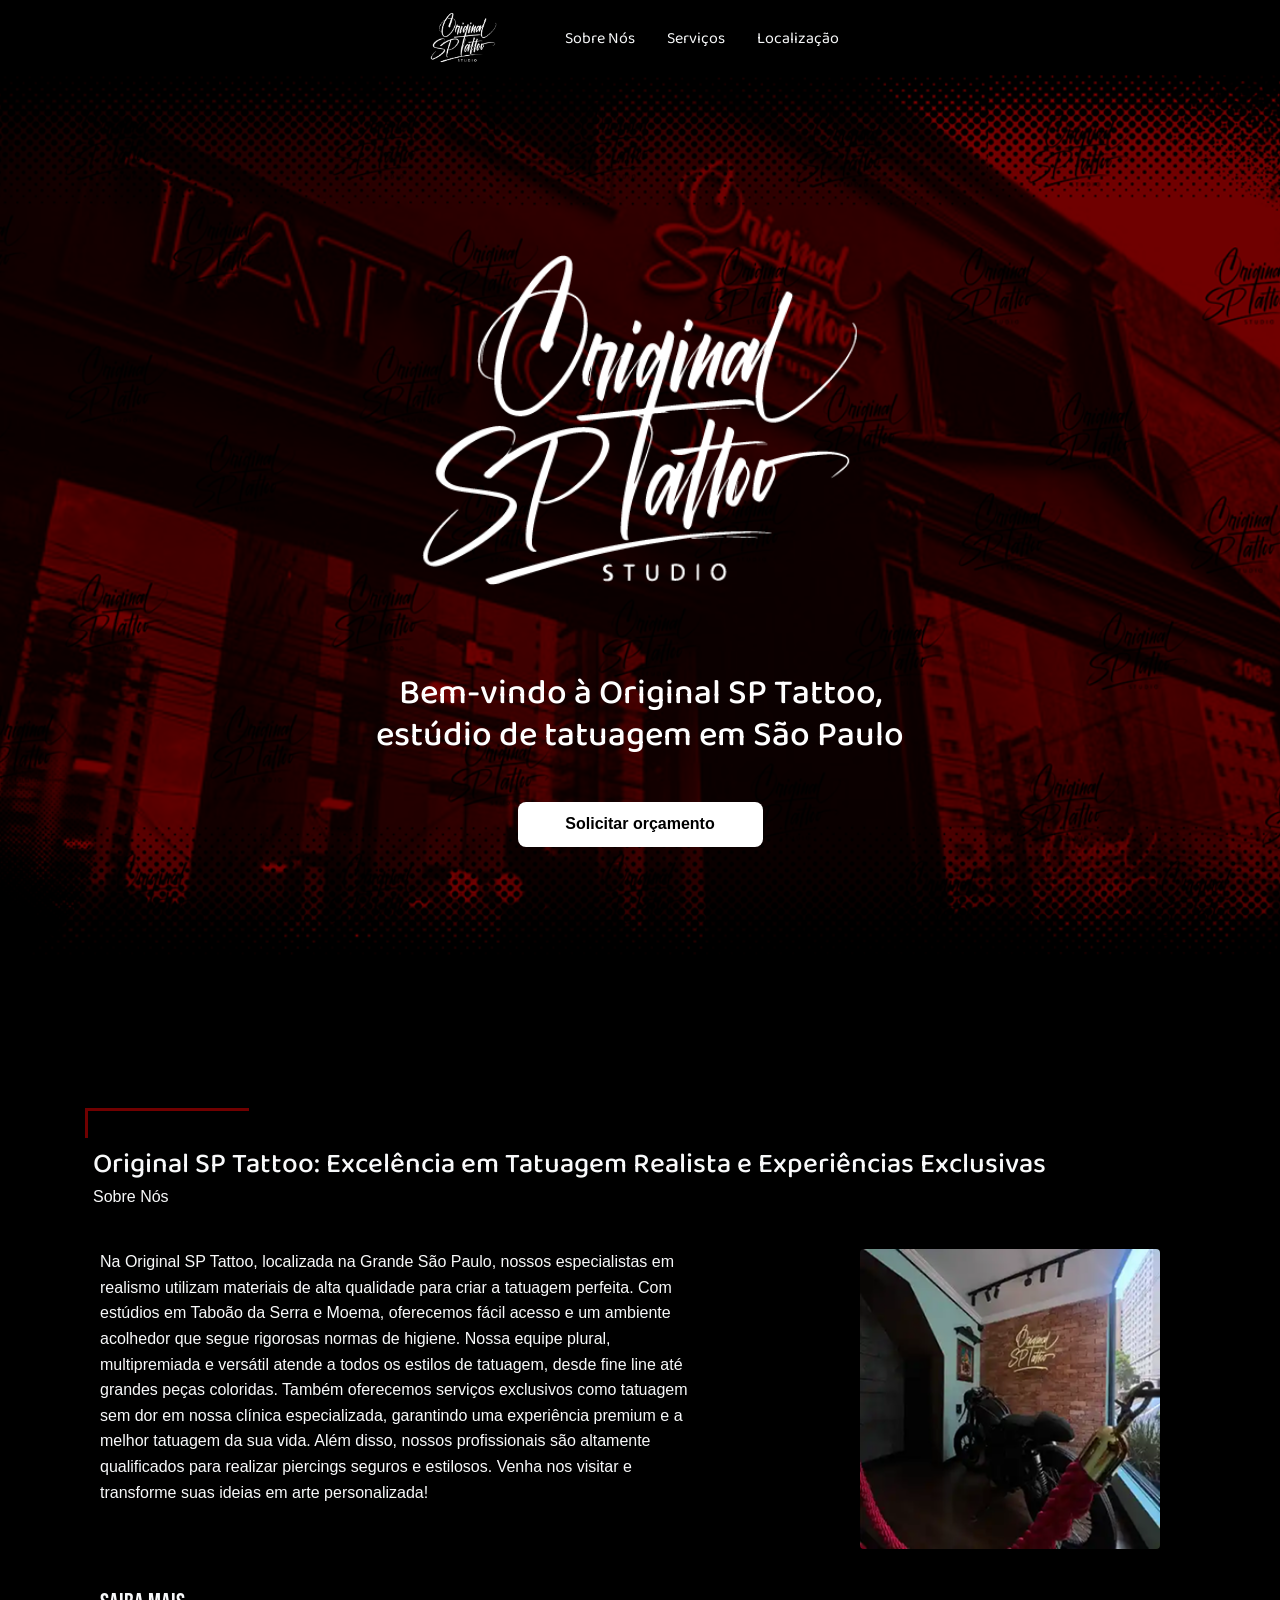
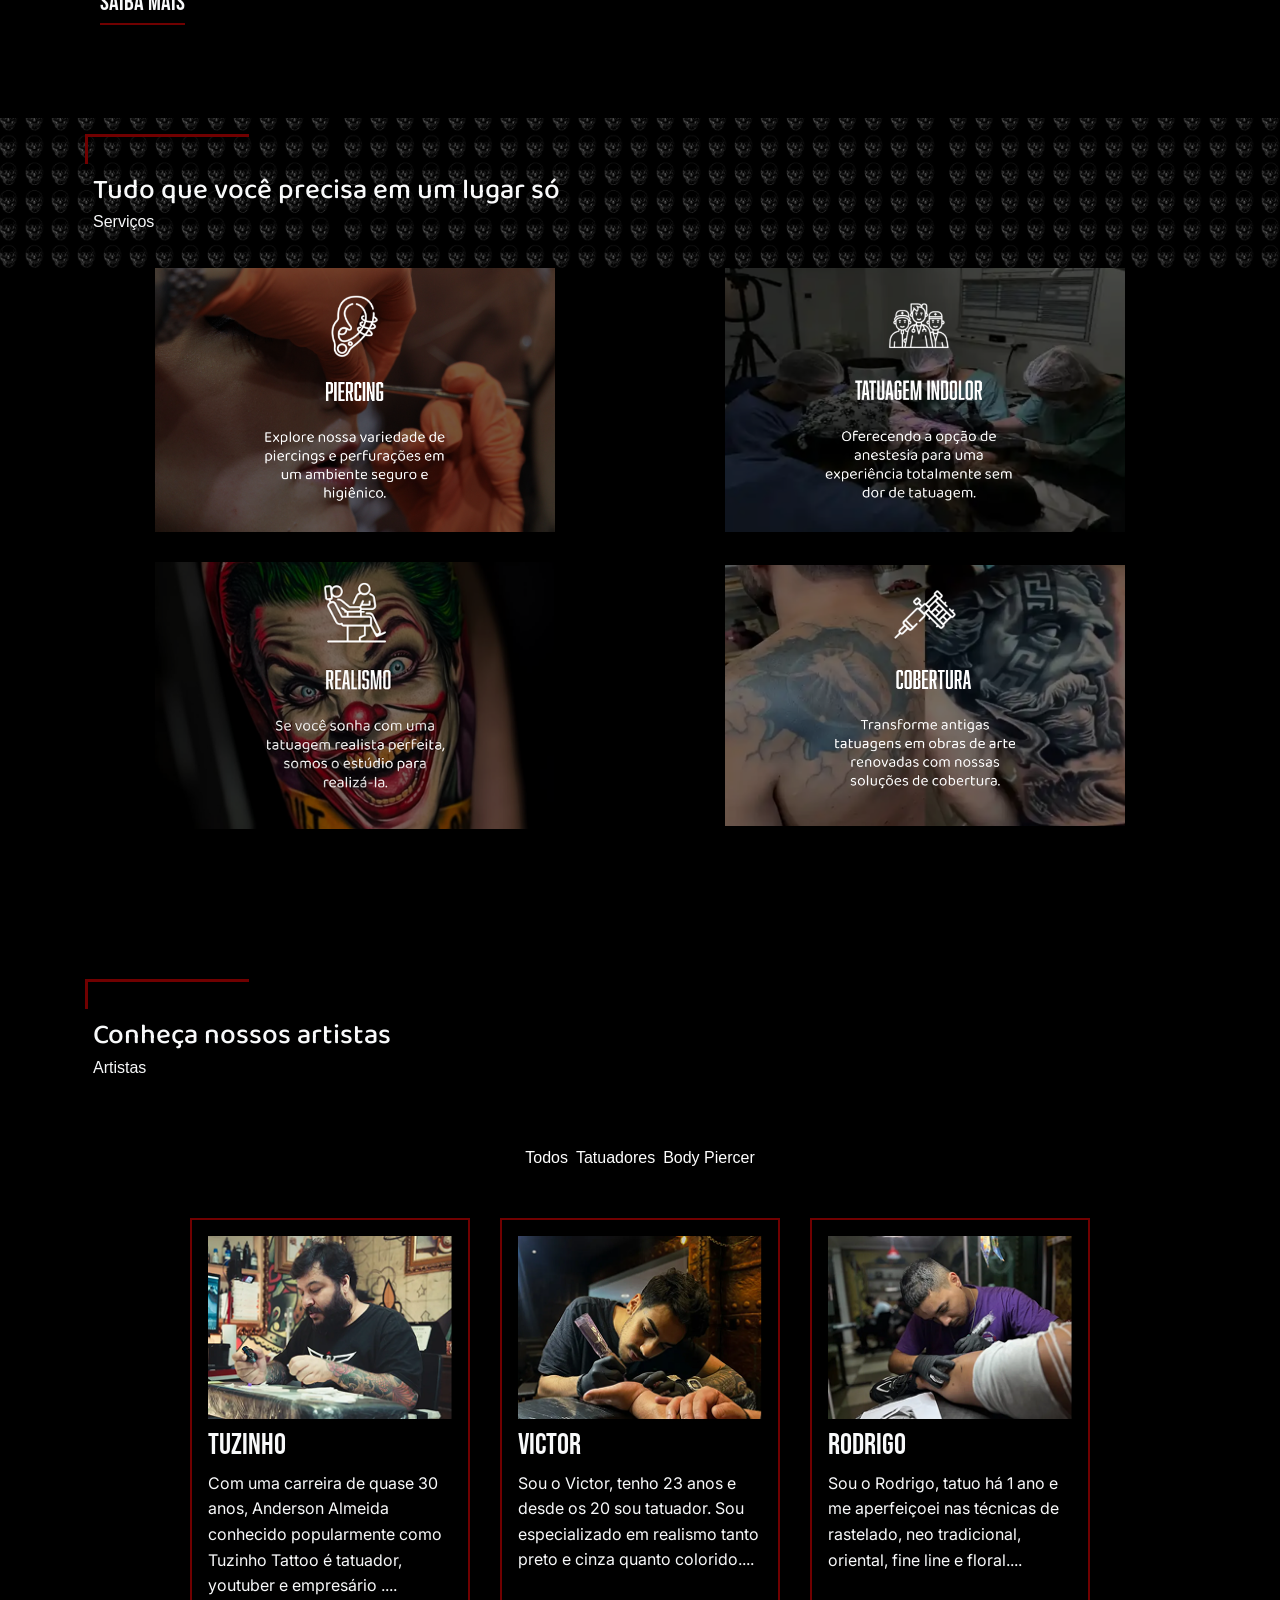
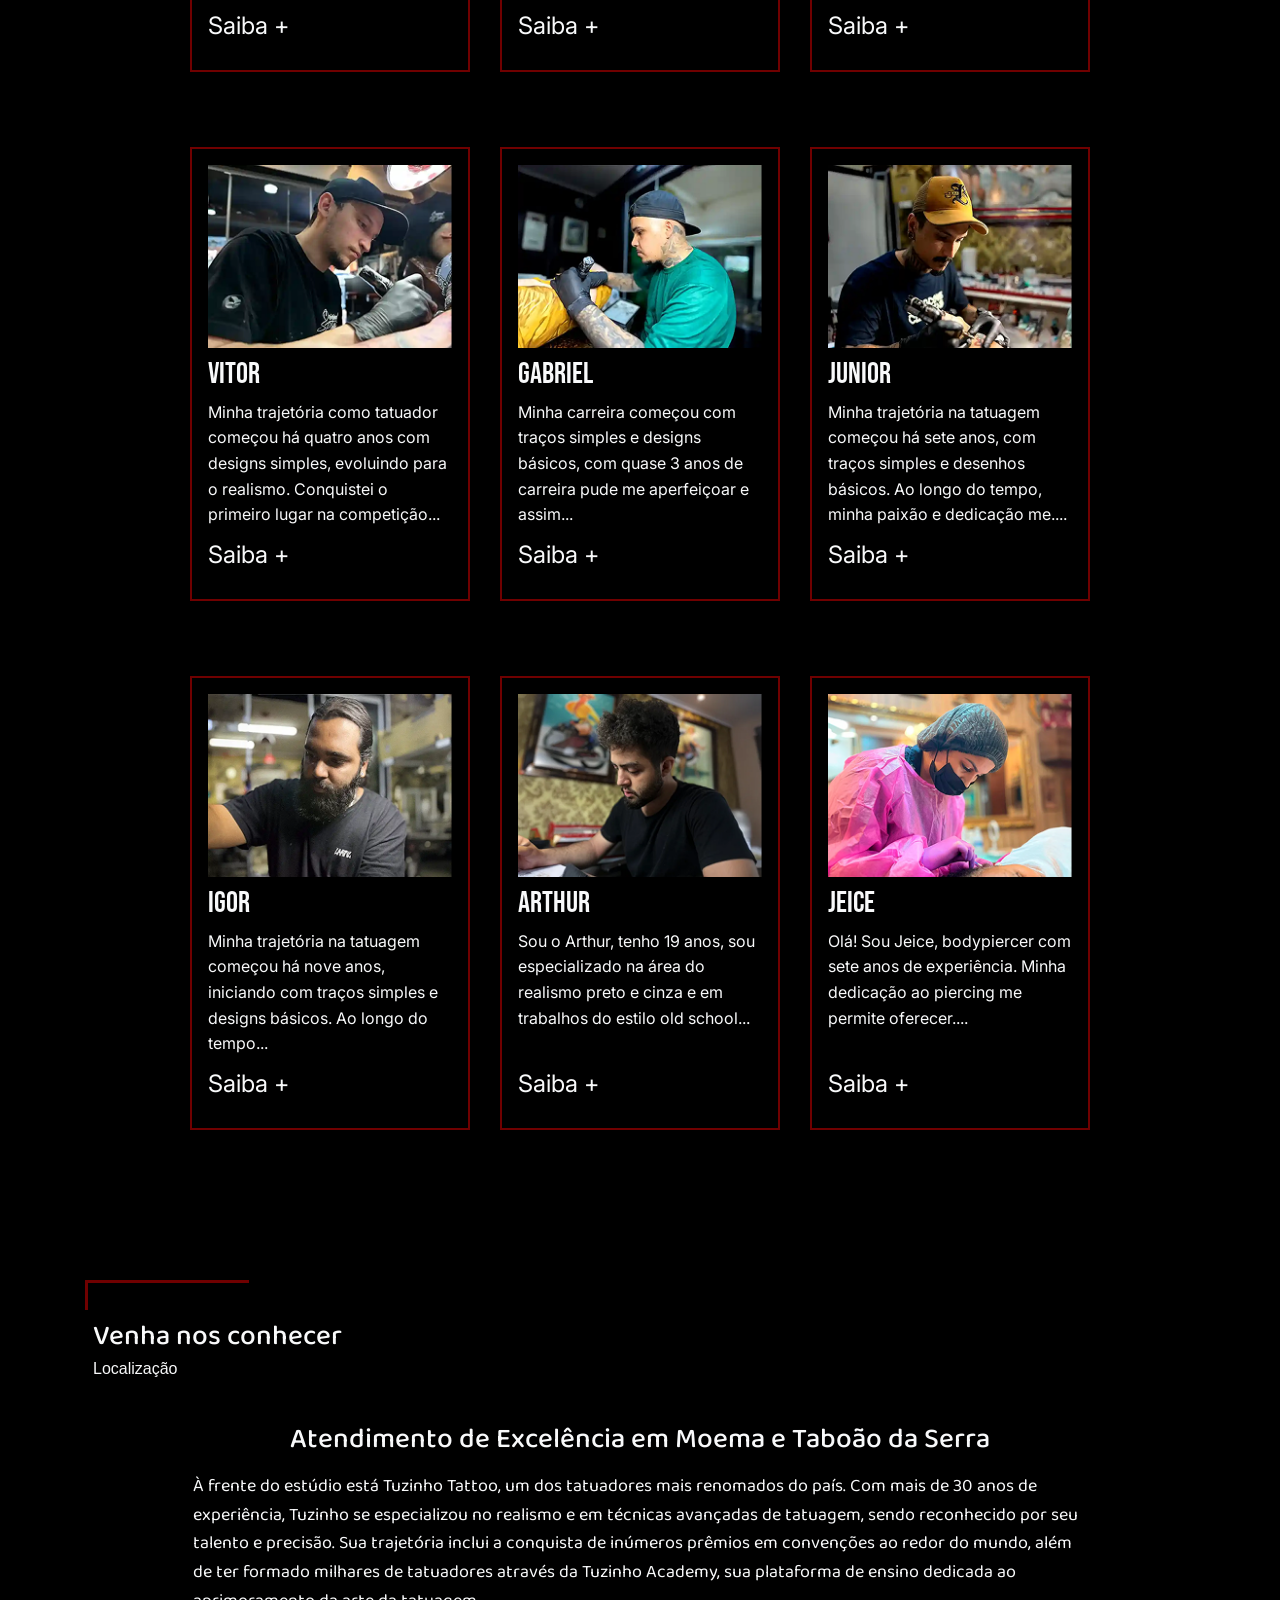
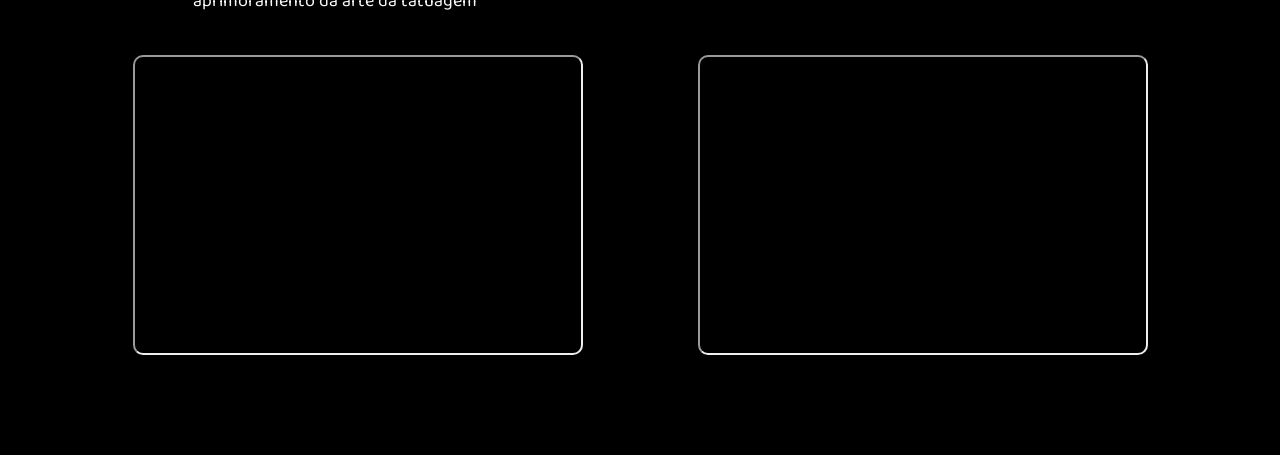
==== index.html @ d21a5c59 "Estrutura de pastas e desenvolvimento até a sessao de localização da pagina index" ====
<!doctype html>
<html lang="pt-br">

<head>
    <meta charset="utf-8">
    <meta name="viewport" content="width=device-width, initial-scale=1">
    <title>Bem Vindo - Original SP Tattoo</title>
    <link rel="stylesheet" href="https://stackpath.bootstrapcdn.com/bootstrap/4.1.3/css/bootstrap.min.css"
        integrity="sha384-MCw98/SFnGE8fJT3GXwEOngsV7Zt27NXFoaoApmYm81iuXoPkFOJwJ8ERdknLPMO" crossorigin="anonymous">
    <link rel="stylesheet" href="src/arq/css/basico/reset.css">
    <link rel="stylesheet" href="src/arq/css/basico/global.css">
    <link rel="stylesheet" href="src/arq/css/basico/buid.css">
    <link rel="stylesheet" href="src/arq/css/index.css">
    <style>
        .principal {
            background-image: url(src/img/backgrounds/fundo-principal.png);
            background-position: center;
            background-size: cover;
            background-repeat: no-repeat;
            object-fit: cover;
            height: 100vh;
            min-height: 100%;
            margin-top: 50px;
        }

        .principal h1 {
            font-size: 35px;
        }

        .menu-desk {
            position: fixed;
            top: 0;
            z-index: 99999;
        }

        @media (max-width:770px) {

            .principal {
                height: 50vh;
            }

            .principal h1 {
                font-size: 18px;
                margin-bottom: 20px !important;
            }

            .principal img {
                max-width: 400px;
                width: 280px;
            }
        }

        @media (max-width:600px) {
            main {
                margin-bottom: 150px;
            }

            .principal {
                height: 100vh;
                padding-bottom: 100px;
                margin-top: 0px;
            }

            .principal img {
                width: 350px;
                margin-bottom: 20px;
            }

            .principal h1 {
                font-size: 25px;
                margin-bottom: 30px !important;
            }

        }

        @media (max-width:400px) {
            .principal img {
                margin-bottom: 20px;
            }

            .principal h1 {
                font-size: 22px;
                margin-bottom: 30px !important;
            }

        }
    </style>
</head>

<body class="cor-de-fundo text-light">
    <header class="d-flex flex-column justify-content-center align-items-center p-1">
        <nav class="menu-desk cor-de-fundo d-flex w-100">
            <ul class="nav d-flex justify-content-center w-100 align-items-center">
                <li class="nav-item mr-4"><img src="src/img/icones/logo-original/Logo_Branco-mob.webp" width="75"
                        height="75" alt="Logo da Original SP Tattoo"></li>
                <li class="nav-item "><a class="nav-link fonte-principal ml-4" href="#">Sobre Nós</a></li>
                <li class="nav-item"><a class="nav-link fonte-principal" href="#">Serviços</a></li>
                <li class="nav-item"><a class="nav-link fonte-principal" href="#">Localização</a></li>
            </ul>
        </nav>

        <div class="menu-mobile d-flex w-100 cor-de-fundo">
            <ul class="nav position-relative d-flex w-100 align-items-center justify-content-around py-2 ">
                <li class="nav-item d-flex flex-column justify-content-center aling-items-center">
                    <a href="sobre-nos.html">
                        <img src="src/img/icones/menu-mobile/estudio-de-tatuagem.png" width="30" height="30"
                            alt="icone de um estúdio de tatuagem" class="m-auto">
                        <span class="fs-10 fonte-principal">Sobre Nós</span>
                    </a>
                </li>
                <li class="nav-item d-flex flex-column justify-content-center aling-items-center">
                    <a href="servicos.html">
                        <img src="src/img/icones/menu-mobile/tatuagem.png" width="30" height="30"
                            alt="icone de uma maquina de fazer tatuagem" class="m-auto">
                        <span class="fs-10 fonte-principal">Serviços</span>
                    </a>

                </li>
                <li
                    class="nav-item nav-item-centro cor-de-fundo p-1 d-flex flex-column justify-content-center aling-items-center">
                    <a href="#home">
                        <img src="src/img/icones/logo-original/Logo-branco.webp" width="50" height="50"
                            alt="icone de um estúdio de tatuagem" class="m-auto">
                    </a>

                </li>
                <li class="nav-item d-flex flex-column justify-content-center aling-items-center">
                    <a href="localizacao.html">
                        <img src="src/img/icones/menu-mobile/mapa.png" width="30" height="30"
                            alt="icone de um estúdio de tatuagem" class="m-auto">
                        <span class="fs-10 fonte-principal">Localização</span>
                    </a>
                </li>
                <li class="nav-item d-flex flex-column justify-content-center aling-items-center">
                    <a href=""></a>
                    <img src="src/img/icones/menu-mobile/orcamentacao.png" width="30" height="30"
                        alt="icone de um estúdio de tatuagem" class="m-auto">
                    <span class="fs-10 fonte-principal">Orçamento</span>
                </li>
            </ul>

        </div>
    </header>

    <main class="">
        <section class="principal d-flex flex-column justify-content-center align-items-center">
            <div class="d-flex flex-column justify-content-center align-items-center">
                <img src="src/img/icones/logo-original/Logo-branco.webp" alt="Logo da Original SP Tattoo" width="500"
                    height="500" class="img-fluid">
                <h1 class="fonte-principal text-white text-center mb-5">Bem-vindo à Original SP Tattoo,<br> estúdio de
                    tatuagem em São Paulo</h1>
                <button class="btn-principal ">Solicitar orçamento</button>
            </div>
        </section>
        <section class="sobre-nos container d-flex flex-column mt-sessao mb-sessao">
            <span class="marcacao mb-2">.</span>
            <h2 class="ml-2 titulo-de-sessao fonte-principal mb-1">Original SP Tattoo: Excelência em Tatuagem
                Realista e Experiências Exclusivas</h2>
            <p class="subtitulo-de-sessao ml-2">Sobre Nós</p>
            <div class="conteudo-sobre-nos w-100 d-flex my-4">
                <div class="d-flex flex-column col-8">
                    <p class="col-lg-10 px-0 mb-5 me-3">
                        Na Original SP Tattoo, localizada na Grande São Paulo, nossos especialistas em realismo
                        utilizam materiais de alta qualidade para criar a tatuagem perfeita. Com estúdios em Taboão
                        da Serra e Moema, oferecemos fácil acesso e um ambiente acolhedor que segue rigorosas normas
                        de higiene. Nossa equipe plural, multipremiada e versátil atende a todos os estilos de
                        tatuagem, desde fine line até grandes peças coloridas. Também oferecemos serviços exclusivos
                        como tatuagem sem dor em nossa clínica especializada, garantindo uma experiência premium e a
                        melhor tatuagem da sua vida. Além disso, nossos profissionais são altamente qualificados
                        para realizar piercings seguros e estilosos. Venha nos visitar e transforme suas ideias em
                        arte personalizada!
                    </p>
                    <a href="sobre-nos.html" class="saiba-mais-btn">
                        <p class="fonte-titulo fs-24 mb-0">Saiba mais</p>
                    </a>
                </div>
                <div class="col-4">
                    <img src="src/img/estudio/estudio-1.png" width="300" height="300"
                        alt="Imagem de uma parte do estúdio da Original Sp Tattoo Moema"
                        class="rounded img-fluid m-auto mb-3">
                </div>
            </div>

        </section>
        <section class="servicos mb-sessao">
            <div class="position-relative">
                <div class="servicos-conteudo py-3">
                    <div class=" container d-flex flex-column">
                        <span class="marcacao mb-2 bg-transparent">.</span>
                        <h2 class="ml-2 titulo-de-sessao fonte-principal mb-1">Tudo que você precisa em um lugar só</h2>
                        <p class="subtitulo-de-sessao ml-2">Serviços</p>
                    </div>
                </div>
                <div class="img-servicos container justify-content-center align-items-center w-100">
                    <div class="servico-item m-auto">
                        <a href="piercing.html">
                            <img src="src/img/servicos/piercing.png" width="400" height="334"
                            alt="">
                        </a>
                    </div>
                    <div class="servico-item m-auto">
                        <a href="tatuagem-indolor.html">
                            <img src="src/img/servicos/clinica.png" width="400" height="334"
                            alt="">
                        </a></div>
                    <div class="servico-item m-auto">
                        <a href="realismo.html">
                            <img src="src/img/servicos/realismo.png" width="400" height="334"
                            alt="">
                        </a></div>
                    <div class="servico-item m-auto">
                        <a href="cobertura.html">
                            <img src="src/img/servicos/cobertura.png" width="400" height="334"
                            alt="">
                        </a></div>
                </div>
            </div>
        </section>
        <section class="artistas container d-flex flex-column mt-sessao mb-sessao">
            <span class="marcacao mb-2">.</span>
            <h2 class="ml-2 titulo-de-sessao fonte-principal mb-1">Conheça nossos artistas</h2>
            <p class="subtitulo-de-sessao ml-2">Artistas</p>
            <div class="conteudo-artistas-desk">
                <div class="menu-artistas d-flex justify-content-center my-5">
                    <div class="d-flex justify-content-center align-items-center">
                        <button class="list-inline-item text-white filtro-btn" data-category="all">Todos</button>
                        <button class="list-inline-item text-white filtro-btn"
                            data-category="tatuador">Tatuadores</button>
                        <button class="list-inline-item text-white filtro-btn" data-category="body-piercer">Body
                            Piercer</button>
                    </div>
                </div>
                <div id="funcionarios" class="funcionarios justify-content-center align-items-center m-auto">
                    <a href="tuzinho.html" class="d-flex justify-content-center align-items-center">
                        <div class="card-artista p-3 artista tatuador flex-column">
                            <img src="src/img/artistas/tuzinho.png" class="mb-2" width="250" height="188" alt="">
                            <h3 class="titulo-card">Tuzinho</h3>
                            <p class="fonte-card fs-16">Com uma carreira de quase 30 anos, Anderson Almeida conhecido
                                popularmente como Tuzinho Tattoo é tatuador, youtuber e empresário ....</p>
                            <span class="fonte-card fs-24 text-decoration-underline">Saiba +</span>
                        </div>
                    </a>
                    <a href="victor.html" class="d-flex justify-content-center align-items-center">
                        <div class="card-artista p-3 artista tatuador flex-column">
                            <img src="src/img/artistas/victor.png" class="mb-2" width="250" height="188" alt="">
                            <h3 class="titulo-card">Victor</h3>
                            <p class="fonte-card fs-16">Sou o Victor, tenho 23 anos e desde os 20 sou tatuador. Sou
                                especializado em realismo tanto preto e cinza quanto colorido....</p>
                            <span class="fonte-card fs-24 text-decoration-underline">Saiba +</span>
                        </div>
                    </a>
                    <a href="rodrigo.html" class="d-flex justify-content-center align-items-center ">
                        <div class="card-artista p-3 artista tatuador flex-column">
                            <img src="src/img/artistas/rodrigo.png" class="mb-2" width="250" height="188" alt="">
                            <h3 class="titulo-card">Rodrigo</h3>
                            <p class="fonte-card fs-16">Sou o Rodrigo, tatuo há 1 ano e me aperfeiçoei nas técnicas de
                                rastelado, neo tradicional, oriental, fine line e floral....</p>
                            <span class="fonte-card fs-24 text-decoration-underline">Saiba +</span>
                        </div>
                    </a>
                    <a href="vitor.html" class="d-flex justify-content-center align-items-center ">
                        <div class="card-artista p-3 artista tatuador flex-column">
                            <img src="src/img/artistas/vitor.png" class="mb-2" width="250" height="188" alt="">
                            <h3 class="titulo-card">Vitor</h3>
                            <p class="fonte-card fs-16">Minha trajetória como tatuador começou há quatro anos com
                                designs simples, evoluindo para o realismo. Conquistei o primeiro lugar na competição...
                            </p>
                            <span class="fonte-card fs-24 text-decoration-underline">Saiba +</span>
                        </div>
                    </a>
                    <a href="gabriel.html" class="d-flex justify-content-center align-items-center ">
                        <div class="card-artista p-3 artista tatuador flex-column">
                            <img src="src/img/artistas/Gabriel.png" class="mb-2" width="250" height="188" alt="">
                            <h3 class="titulo-card">Gabriel</h3>
                            <p class="fonte-card fs-16">Minha carreira começou com traços simples e designs básicos, com
                                quase 3 anos de carreira pude me aperfeiçoar e assim...</p>
                            <span class="fonte-card fs-24 text-decoration-underline">Saiba +</span>
                        </div>
                    </a>
                    <a href="junior.html" class="d-flex justify-content-center align-items-center ">
                        <div class="card-artista p-3 artista tatuador flex-column">
                            <img src="src/img/artistas/junior.png" class="mb-2" width="250" height="188" alt="">
                            <h3 class="titulo-card">Junior</h3>
                            <p class="fonte-card fs-16">Minha trajetória na tatuagem começou há sete anos, com traços
                                simples e desenhos básicos. Ao longo do tempo, minha paixão e dedicação me....</p>
                            <span class="fonte-card fs-24 text-decoration-underline">Saiba +</span>
                        </div>
                    </a>
                    <a href="igor.html" class="d-flex justify-content-center align-items-center ">
                        <div class="card-artista p-3 artista tatuador flex-column">
                            <img src="src/img/artistas/igor.png" class="mb-2" width="250" height="188" alt="">
                            <h3 class="titulo-card">Igor</h3>
                            <p class="fonte-card fs-16">Minha trajetória na tatuagem começou há nove anos, iniciando com
                                traços simples e designs básicos. Ao longo do tempo...</p>
                            <span class="fonte-card fs-24 text-decoration-underline">Saiba +</span>
                        </div>
                    </a>
                    <a href="arthur.html" class="d-flex justify-content-center align-items-center ">
                        <div class="card-artista p-3 artista tatuador flex-column">
                            <img src="src/img/artistas/arthur.png" class="mb-2" width="250" height="188" alt="">
                            <h3 class="titulo-card">Arthur</h3>
                            <p class="fonte-card fs-16">Sou o Arthur, tenho 19 anos, sou especializado na área do
                                realismo preto e cinza e em trabalhos do estilo old school...</p>
                            <span class="fonte-card fs-24 text-decoration-underline">Saiba +</span>
                        </div>
                    </a>
                    <a href="jeice.html" class="d-flex justify-content-center align-items-center ">
                        <div class="card-artista p-3 artista body-piercer flex-column">
                            <img src="src/img/artistas/jeice.png" class="mb-2" width="250" height="188" alt="">
                            <h3 class="titulo-card">Jeice</h3>
                            <p class="fonte-card fs-16">Olá! Sou Jeice, bodypiercer com sete anos de experiência. Minha
                                dedicação ao piercing me permite oferecer....</p>
                            <span class="fonte-card fs-24 text-decoration-underline">Saiba +</span>
                        </div>
                    </a>
                </div>
            </div>

            <div class="conteudo-artistas-mobile d-flex justify-content-center align-items-center mt-5">
                <div id="carouselExampleControls" class="carousel slide w-100 mb-5" data-ride="carousel">
                    <div class="carousel-inner">
                        <div class="carousel-item active">
                            <a href="tuzinho.html" class="d-flex justify-content-center align-items-center">
                                <div class="card-artista p-3 artista tatuador flex-column">
                                    <img src="src/img/artistas/tuzinho.png" class="mb-2" width="250" height="188"
                                        alt="">
                                    <h3 class="titulo-card">Tuzinho</h3>
                                    <p class="fonte-card fs-16">Com uma carreira de quase 30 anos, Anderson Almeida
                                        conhecido popularmente como Tuzinho Tattoo é tatuador, youtuber e empresário
                                        ....</p>
                                    <span class="fonte-card fs-24 text-decoration-underline">Saiba +</span>
                                </div>
                            </a>
                        </div>
                        <div class="carousel-item">
                            <a href="victor.html" class="d-flex justify-content-center align-items-center">
                                <div class="card-artista p-3 artista tatuador flex-column">
                                    <img src="src/img/artistas/victor.png" class="mb-2" width="250" height="188" alt="">
                                    <h3 class="titulo-card">Victor</h3>
                                    <p class="fonte-card fs-16">Sou o Victor, tenho 23 anos e desde os 20 sou tatuador.
                                        Sou especializado em realismo tanto preto e cinza quanto colorido....</p>
                                    <span class="fonte-card fs-24 text-decoration-underline">Saiba +</span>
                                </div>
                            </a>
                        </div>
                        <div class="carousel-item">
                            <a href="rodrigo.html" class="d-flex justify-content-center align-items-center ">
                                <div class="card-artista p-3 artista tatuador flex-column">
                                    <img src="src/img/artistas/rodrigo.png" class="mb-2" width="250" height="188"
                                        alt="">
                                    <h3 class="titulo-card">Rodrigo</h3>
                                    <p class="fonte-card fs-16">Sou o Rodrigo, tatuo há 1 ano e me aperfeiçoei nas
                                        técnicas de rastelado, neo tradicional, oriental, fine line e floral....</p>
                                    <span class="fonte-card fs-24 text-decoration-underline">Saiba +</span>
                                </div>
                            </a>
                        </div>
                        <div class="carousel-item">
                            <a href="vitor.html" class="d-flex justify-content-center align-items-center ">
                                <div class="card-artista p-3 artista tatuador flex-column">
                                    <img src="src/img/artistas/vitor.png" class="mb-2" width="250" height="188" alt="">
                                    <h3 class="titulo-card">Vitor</h3>
                                    <p class="fonte-card fs-16">Minha trajetória como tatuador começou há quatro anos
                                        com designs simples, evoluindo para o realismo. Conquistei o primeiro lugar na
                                        competição...</p>
                                    <span class="fonte-card fs-24 text-decoration-underline">Saiba +</span>
                                </div>
                            </a>
                        </div>
                        <div class="carousel-item">
                            <a href="gabriel.html" class="d-flex justify-content-center align-items-center ">
                                <div class="card-artista p-3 artista tatuador flex-column">
                                    <img src="src/img/artistas/Gabriel.png" class="mb-2" width="250" height="188"
                                        alt="">
                                    <h3 class="titulo-card">Gabriel</h3>
                                    <p class="fonte-card fs-16">Minha carreira começou com traços simples e designs
                                        básicos, com quase 3 anos de carreira pude me aperfeiçoar e assim...</p>
                                    <span class="fonte-card fs-24 text-decoration-underline">Saiba +</span>
                                </div>
                            </a>
                        </div>
                        <div class="carousel-item">
                            <a href="junior.html" class="d-flex justify-content-center align-items-center ">
                                <div class="card-artista p-3 artista tatuador flex-column">
                                    <img src="src/img/artistas/junior.png" class="mb-2" width="250" height="188" alt="">
                                    <h3 class="titulo-card">Junior</h3>
                                    <p class="fonte-card fs-16">Minha trajetória na tatuagem começou há sete anos, com
                                        traços simples e desenhos básicos. Ao longo do tempo, minha paixão e dedicação
                                        me....</p>
                                    <span class="fonte-card fs-24 text-decoration-underline">Saiba +</span>
                                </div>
                            </a>
                        </div>
                        <div class="carousel-item">
                            <a href="igor.html" class="d-flex justify-content-center align-items-center ">
                                <div class="card-artista p-3 artista tatuador flex-column">
                                    <img src="src/img/artistas/igor.png" class="mb-2" width="250" height="188" alt="">
                                    <h3 class="titulo-card">Igor</h3>
                                    <p class="fonte-card fs-16">Minha trajetória na tatuagem começou há nove anos,
                                        iniciando com traços simples e designs básicos. Ao longo do tempo...</p>
                                    <span class="fonte-card fs-24 text-decoration-underline">Saiba +</span>
                                </div>
                            </a>
                        </div>
                        <div class="carousel-item">
                            <a href="arthur.html" class="d-flex justify-content-center align-items-center ">
                                <div class="card-artista p-3 artista tatuador flex-column">
                                    <img src="src/img/artistas/arthur.png" class="mb-2" width="250" height="188" alt="">
                                    <h3 class="titulo-card">Arthur</h3>
                                    <p class="fonte-card fs-16">Sou o Arthur, tenho 19 anos, sou especializado na área
                                        do realismo preto e cinza e em trabalhos do estilo old school...</p>
                                    <span class="fonte-card fs-24 text-decoration-underline">Saiba +</span>
                                </div>
                            </a>
                        </div>
                        <div class="carousel-item">
                            <a href="jeice.html" class="d-flex justify-content-center align-items-center ">
                                <div class="card-artista p-3 artista body-piercer flex-column">
                                    <img src="src/img/artistas/jeice.png" class="mb-2" width="250" height="188" alt="">
                                    <h3 class="titulo-card">Jeice</h3>
                                    <p class="fonte-card fs-16">Olá! Sou Jeice, bodypiercer com sete anos de
                                        experiência. Minha dedicação ao piercing me permite oferecer....</p>
                                    <span class="fonte-card fs-24 text-decoration-underline">Saiba +</span>
                                </div>
                            </a>
                        </div>
                    </div>
                    <div>
                        <a class="carousel-control-prev" href="#carouselExampleControls" role="button"
                            data-slide="prev">
                            <span class="carousel-control-prev-icon" aria-hidden="true"></span>

                        </a>
                        <a class="carousel-control-next" href="#carouselExampleControls" role="button"
                            data-slide="next">
                            <span class="carousel-control-next-icon" aria-hidden="true"></span>

                        </a>
                    </div>
                </div>
            </div>
        </section>
        <section class="localizacao container d-flex flex-column mt-sessao mb-sessao">
            <span class="marcacao mb-2">.</span>
            <h2 class="ml-2 titulo-de-sessao fonte-principal mb-1">Venha nos conhecer</h2>
            <p class="subtitulo-de-sessao ml-2">Localização</p>
            <div class="conteudo-localização d-flex flex-column align-items-center my-4 fonte-principal">
                <h2 class="titulo-de-sessao fonte-principal mb-3">Atendimento de Excelência em Moema e Taboão da Serra
                </h2>
                <p class="col-10 fs-18">
                    À frente do estúdio está Tuzinho Tattoo, um dos tatuadores mais renomados do país. Com mais de 30
                    anos de experiência, Tuzinho se especializou no realismo e em técnicas avançadas de tatuagem, sendo
                    reconhecido por seu talento e precisão. Sua trajetória inclui a conquista de inúmeros prêmios em
                    convenções ao redor do mundo, além de ter formado milhares de tatuadores através da Tuzinho Academy,
                    sua plataforma de ensino dedicada ao aprimoramento da arte da tatuagem
                </p>
            </div>
            <div class="mapas w-100">
                <div class="d-flex justify-content-center align-items-center">
                    <iframe
                        src="https://www.google.com/maps/embed?pb=!1m18!1m12!1m3!1d3655.9168604920997!2d-46.757546323624325!3d-23.60731446328406!2m3!1f0!2f0!3f0!3m2!1i1024!2i768!4f13.1!3m3!1m2!1s0x94ce5422594915c7%3A0x7cee5b68e4ffdc5c!2sOriginal%20SP%20Tattoo%20Tabo%C3%A3o!5e0!3m2!1spt-BR!2sbr!4v1718119657566!5m2!1spt-BR!2sbr"
                        width="590" height="350" allowfullscreen="" loading="lazy"
                        referrerpolicy="no-referrer-when-downgrade" title="Mapa do estúdio Taboão da Serra"></iframe>
                </div>
                <div class="d-flex justify-content-center align-items-center">
                    <iframe
                        src="https://www.google.com/maps/embed?pb=!1m18!1m12!1m3!1d3656.0228680505365!2d-46.6707329!3d-23.603512799999997!2m3!1f0!2f0!3f0!3m2!1i1024!2i768!4f13.1!3m3!1m2!1s0x94ce512ce70f8dcd%3A0x76af7899ed942248!2sOriginal%20Sp%20Tattoo%20Moema!5e0!3m2!1spt-BR!2sbr!4v1718120375455!5m2!1spt-BR!2sbr"
                        width="590" height="350" allowfullscreen="" loading="lazy"
                        referrerpolicy="no-referrer-when-downgrade" title="Mapa do estúdio Moema"></iframe>
                </div>
            </div>

        </section>
    </main>

    <script>
        const filterButtons = document.querySelectorAll(".filtro-btn");
        const artistCards = document.querySelectorAll("#funcionarios .artista");
        const funcionarios = document.querySelector("#funcionarios");

        filterButtons.forEach(button => {
            button.addEventListener("click", () => {
                const category = button.getAttribute("data-category");
                if (category === "body-piercer") {
                    funcionarios.style.gap = "0px";
                    funcionarios.style.display = "flex"
                } else {
                    funcionarios.style.gap = "";
                    funcionarios.style.display = "grid"
                }

                artistCards.forEach(card => {
                    if (category === "all") {
                        card.style.display = "flex";
                    } else {
                        if (card.classList.contains(category)) {
                            card.style.display = "flex";
                        } else {
                            card.style.display = "none";
                        }
                    }
                });
            });
        });

    </script>

    <script src="https://code.jquery.com/jquery-3.3.1.slim.min.js"
        integrity="sha384-q8i/X+965DzO0rT7abK41JStQIAqVgRVzpbzo5smXKp4YfRvH+8abtTE1Pi6jizo"
        crossorigin="anonymous"></script>
    <script src="https://cdnjs.cloudflare.com/ajax/libs/popper.js/1.14.3/umd/popper.min.js"
        integrity="sha384-ZMP7rVo3mIykV+2+9J3UJ46jBk0WLaUAdn689aCwoqbBJiSnjAK/l8WvCWPIPm49"
        crossorigin="anonymous"></script>
    <script src="https://stackpath.bootstrapcdn.com/bootstrap/4.1.3/js/bootstrap.min.js"
        integrity="sha384-ChfqqxuZUCnJSK3+MXmPNIyE6ZbWh2IMqE241rYiqJxyMiZ6OW/JmZQ5stwEULTy"
        crossorigin="anonymous"></script>
</body>

</html>
---- src/arq/css/basico/global.css ----
.saiba-mais-btn{
    border-bottom: 2px solid #700000;
    width: 85px;
}

.menu-mobile {
    position: fixed;
    bottom: 0;
    border-top-left-radius: 25px;
    border-top-right-radius: 25px;
    border-top: 2px solid #700000;
    display: none !important;
}

.menu-mobile ul li.nav-item-centro {
    border: 2px solid #700000;
    border-radius: 50%;
    bottom: 45px;
    position: fixed;

}

@media (max-width:600px) {
    .menu-mobile {
        display: flex !important;
        z-index: 99999;
    }

    .menu-desk {
        display: none !important;

    }
}

@media (max-width:400px) {
    
    .menu-mobile .nav-item img {
        width: 25px;
        height: 25px;
    }

    .menu-mobile .nav-item-centro img {
        width: 50px;
        height: 50px;
    }
    
}
---- src/arq/css/basico/buid.css ----
@import url('https://fonts.googleapis.com/css2?family=Baloo+Chettan+2:wght@400..800&family=Inter:ital,opsz,wght@0,14..32,100..900;1,14..32,100..900&display=swap');

:root {
  --cor-de-fundo: #000000;
  --fonte-principal: 'Baloo Chettan 2';
  --fonte-titulo: 'Bebas';
  --fonte-card: 'Inter';
  --titulo-de-sessao: 1.75rem;
  --subtitulo-de-sessao: 1rem;
  --titulo-card: 1.875rem;
  --back-btn-principal: #ffff;
  --btn-cor-texto-principal: #000000;
  --back-btn-secundario: #ff0000;
}
@font-face {
  font-family: 'Bebas';
  src: url(../../../font/BebasNeue-Regular.otf);
}

.cor-de-fundo {
  background-color: var(--cor-de-fundo);
}

.fonte-principal {
  font-family: var(--fonte-principal);
}

.fonte-titulo {
  font-family: var(--fonte-titulo);
}

.fonte-card {
  font-family: var(--fonte-card);
}

.titulo-de-sessao {
  font-size: var(--titulo-de-sessao);
}

.subtitulo-de-sessao {
  font-size: var(--subtitulo-de-sessao);
}

.titulo-card {
  font-family: var(--fonte-titulo);
  font-size: var(--titulo-card);
}

.btn-principal {
  background-color: var(--back-btn-principal);
  color: var(--btn-cor-texto-principal);
  max-width: 300px;
  width: 245px;
  height: 45px;
  border-radius: 8px;
  font-weight: bold;
  cursor: pointer
}

.marcacao {
  background-color: var(--cor-de-fundo);
  color: var(--cor-de-fundo);
  border-top: 3px solid #700000;
  border-left: 3px solid #700000;
  height: 30px !important;
  width: 164px !important;
}

@media (max-width: 770px) {
  .btn-principal {
    width: 180px !important;
    height: 40px !important;
    font-size: 13px !important;
  }

  .titulo-de-sessao {
    font-size: 1.188rem;
  }

  .subtitulo-de-sessao {
    font-size: 0.813rem;
  }

  .titulo-card {
    font-family: var(--fonte-titulo);
    font-size: var(--titulo-card);
  }
}

@media (max-width: 400px) {
  .titulo-de-sessao {
    font-size: 1rem;
  }
}

/* Tamanhos de fonte */
.fs-8 {
  font-size: 8px !important;
}

.fs-10 {
  font-size: 10px !important;
}

.fs-11 {
  font-size: 11px !important;
}

.fs-12 {
  font-size: 12px !important;
}

.fs-13 {
  font-size: 13px !important;
}

.fs-14 {
  font-size: 14px !important;
}
.fs-15 {
  font-size: 15px !important;
}
.fs-16 {
  font-size: 16px !important;
}
.fs-17 {
  font-size: 17px !important;
}
.fs-18 {
  font-size: 18px !important;
}
.fs-19 {
  font-size: 19px !important;
}
.fs-20 {
  font-size: 20px !important;
}
.fs-21 {
  font-size: 21px !important;
}
.fs-22 {
  font-size: 22px !important;
}
.fs-23 {
  font-size: 23px !important;
}
.fs-24 {
  font-size: 24px !important;
}
.fs-25 {
  font-size: 25px !important;
}
.fs-26 {
  font-size: 26px !important;
}
.fs-27 {
  font-size: 27px !important;
}
.fs-28 {
  font-size: 28px !important;
}
.fs-29 {
  font-size: 29px !important;
}
.fs-30 {
  font-size: 30px !important;
}
.fs-31 {
  font-size: 31px !important;
}
.fs-32 {
  font-size: 32px !important;
}
.fs-33 {
  font-size: 33px !important;
}
.fs-34 {
  font-size: 34px !important;
}
.fs-35 {
  font-size: 35px !important;
}
.fs-36 {
  font-size: 36px !important;
}
.fs-37 {
  font-size: 37px !important;
}
.fs-38 {
  font-size: 38px !important;
}
.fs-39 {
  font-size: 39px !important;
}
.fs-40 {
  font-size: 40px !important;
}
.fs-41 {
  font-size: 41px !important;
}
.fs-42 {
  font-size: 42px !important;
}
.fs-43 {
  font-size: 43px !important;
}
.fs-44 {
  font-size: 44px !important;
}
.fs-45 {
  font-size: 45px !important;
}
.fs-46 {
  font-size: 46px !important;
}
.fs-47 {
  font-size: 47px !important;
}
.fs-48 {
  font-size: 48px !important;
}
.fs-49 {
  font-size: 49px !important;
}
.fs-50 {
  font-size: 50px !important;
}
---- src/arq/css/index.css ----
.saiba-mais-btn:hover{
  text-decoration: none;
}
.servicos-conteudo {
  background-image: url(../../img/fundo-servicos.png);
  background-position: center center;
  background-size: contain;
  height: 150px;
}
.img-servicos {
  display: grid;
  grid-template-columns: repeat(2, 1fr);
  gap: 30px;
}

.funcionarios {
  display: grid;
  grid-template-columns: repeat(3, 1fr);
  gap: 75px 30px;
  max-width: 700px;
}

.funcionarios a {
  max-width: 300px;
}

.card-artista {
  width: 280px;
  height: 454px;
  border: 2px solid #700000;
}

.card-artista p {
  height: 120px;
}

.conteudo-artistas-mobile {
  display: none !important;
}

.filtro-btn,
.filtro-btn:focus,
.filtro-btn:active {
    outline: none;
    border: 0px;
    cursor: pointer;
}

.mapas{
    display: grid;
    grid-template-columns: repeat(2, 1fr);
    gap: 20px;
}

.mapas iframe{
    border-radius: 10px;
}

@media (max-width:1400px) {
    .mapas iframe{
        width: 450px;
        height: 300px;
    }
}

@media (max-width:1000px) {
    .mapas{
        grid-template-columns: 1fr;
    }
}
@media (max-width: 870px) {
  .conteudo-sobre-nos {
    flex-direction: column-reverse;
    justify-content: center;
    align-items: center;
  }

  .funcionarios {
    grid-template-columns: repeat(2, 1fr);
    gap: 75px 30px;
    max-width: 700px;
  }
}

@media (max-width: 600px) {
  .conteudo-sobre-nos {
    paddingwidth: 400px;

  .servicos-conteudo {
    height: 120px;
    background-size: cover;
  }

  .img-servicos {
    position: relative;
    top: 10px;
    grid-template-columns: 1fr;
  }

  .conteudo-artistas-desk {
    display: none;
  }

  .conteudo-artistas-mobile {
    display: flex !important;
    width: 100% !important;
  }
}

@media (max-width:400px) {
    .card-artista {
        width: 250px;
        height: 450px;
        border: 2px solid #700000;
      }

      .card-artista p {
        font-size: 14px !important;
      }

}
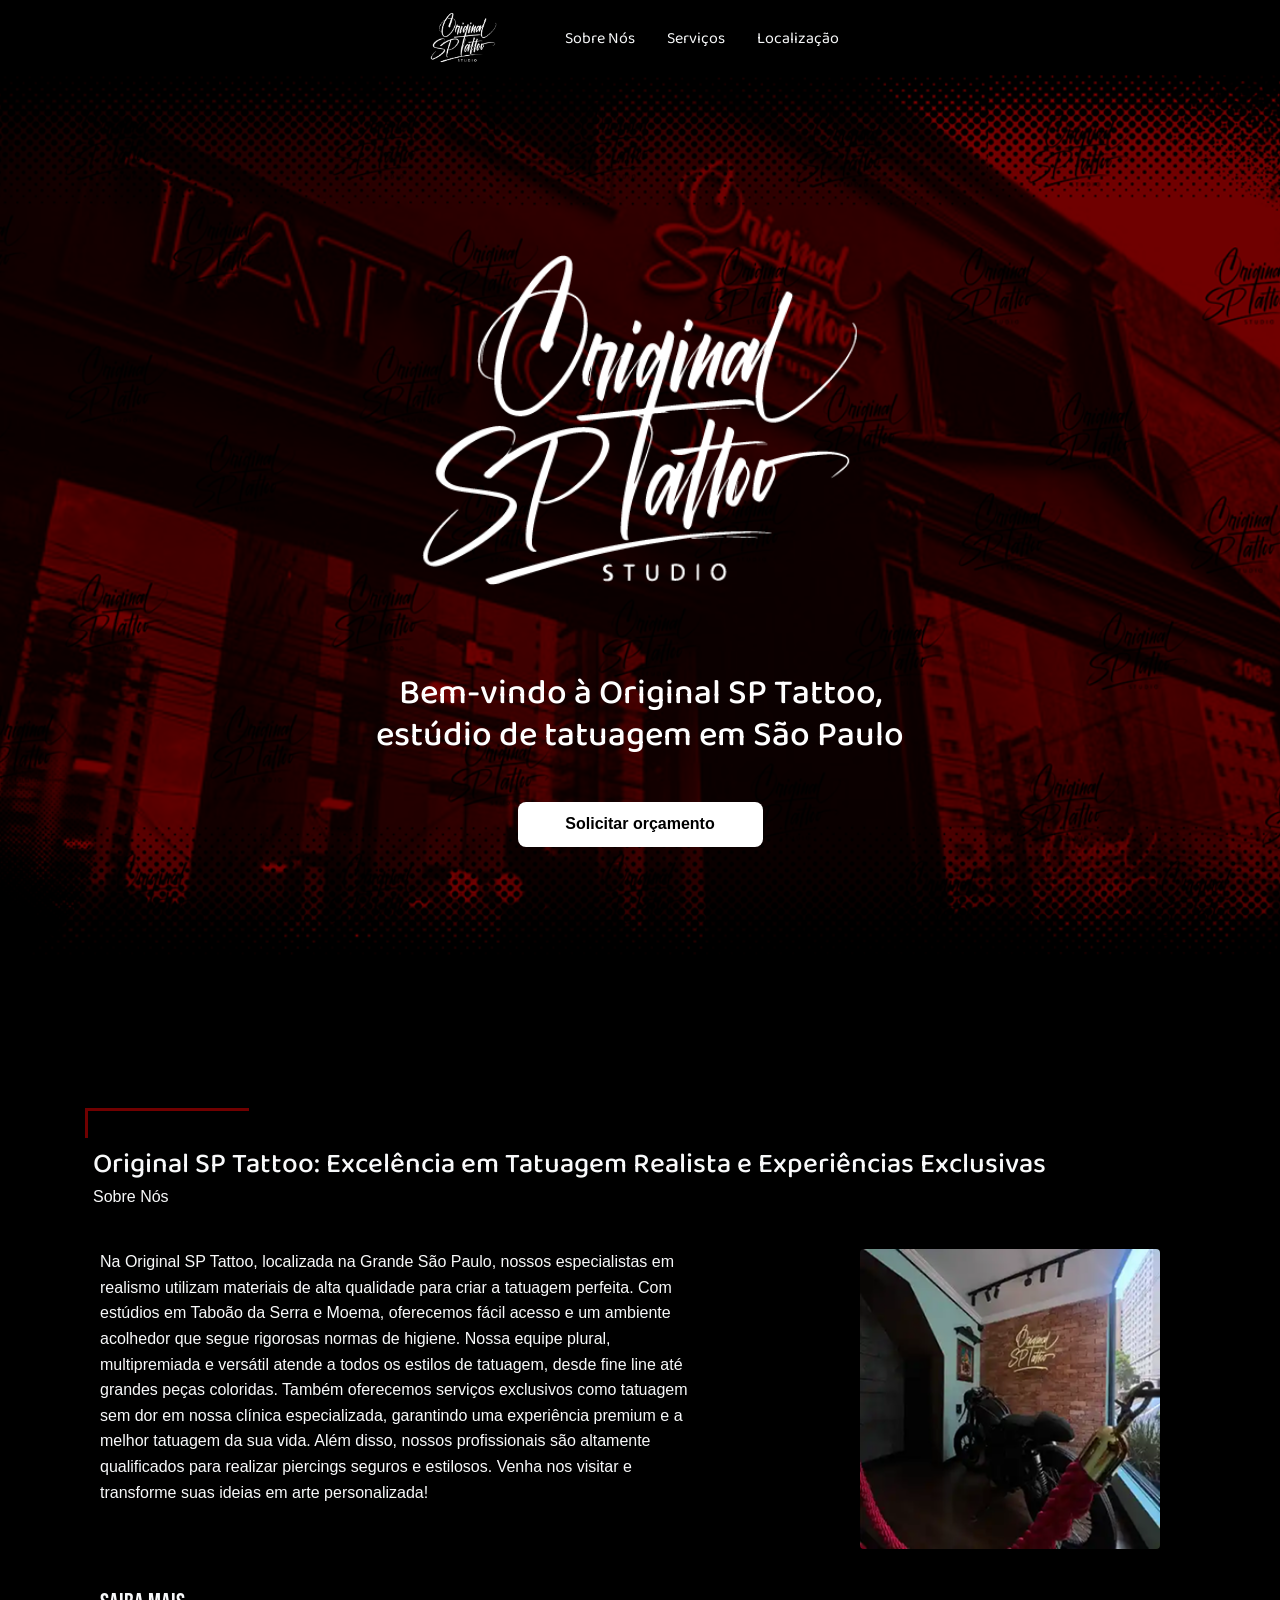
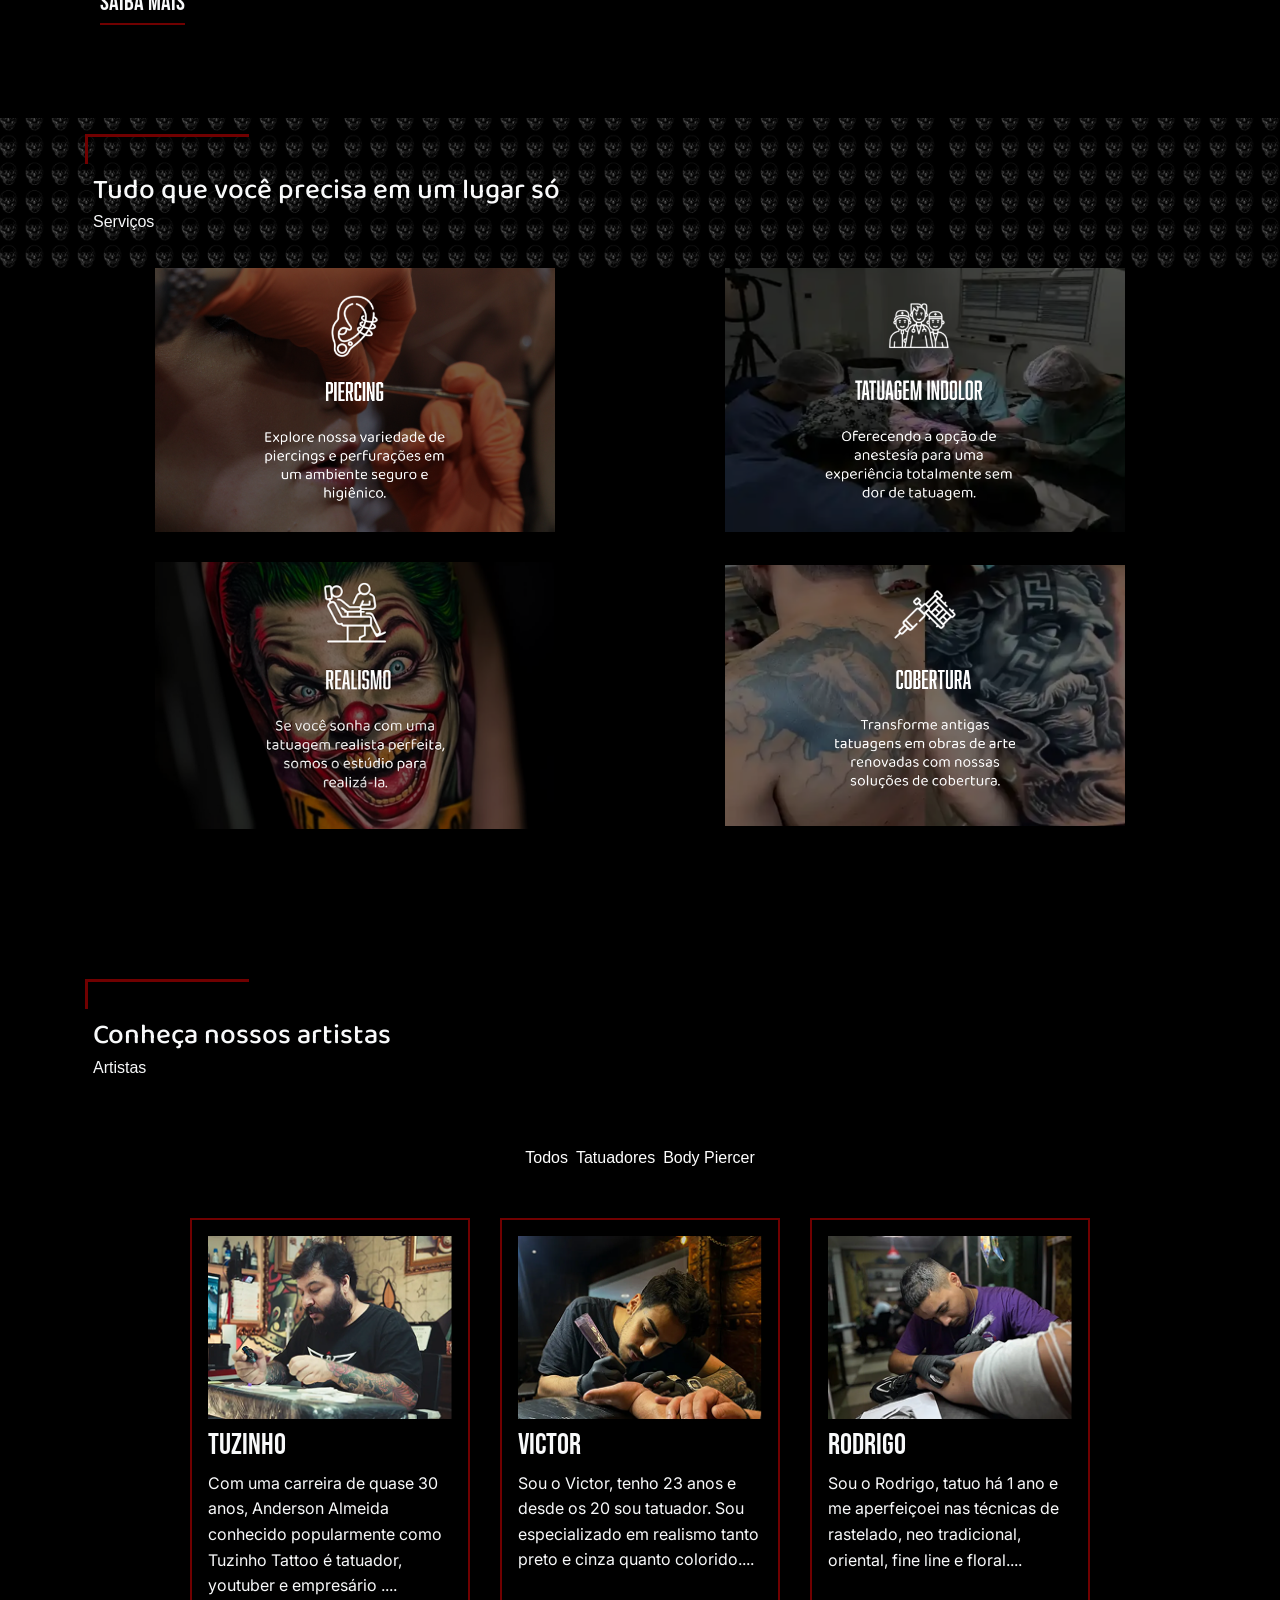
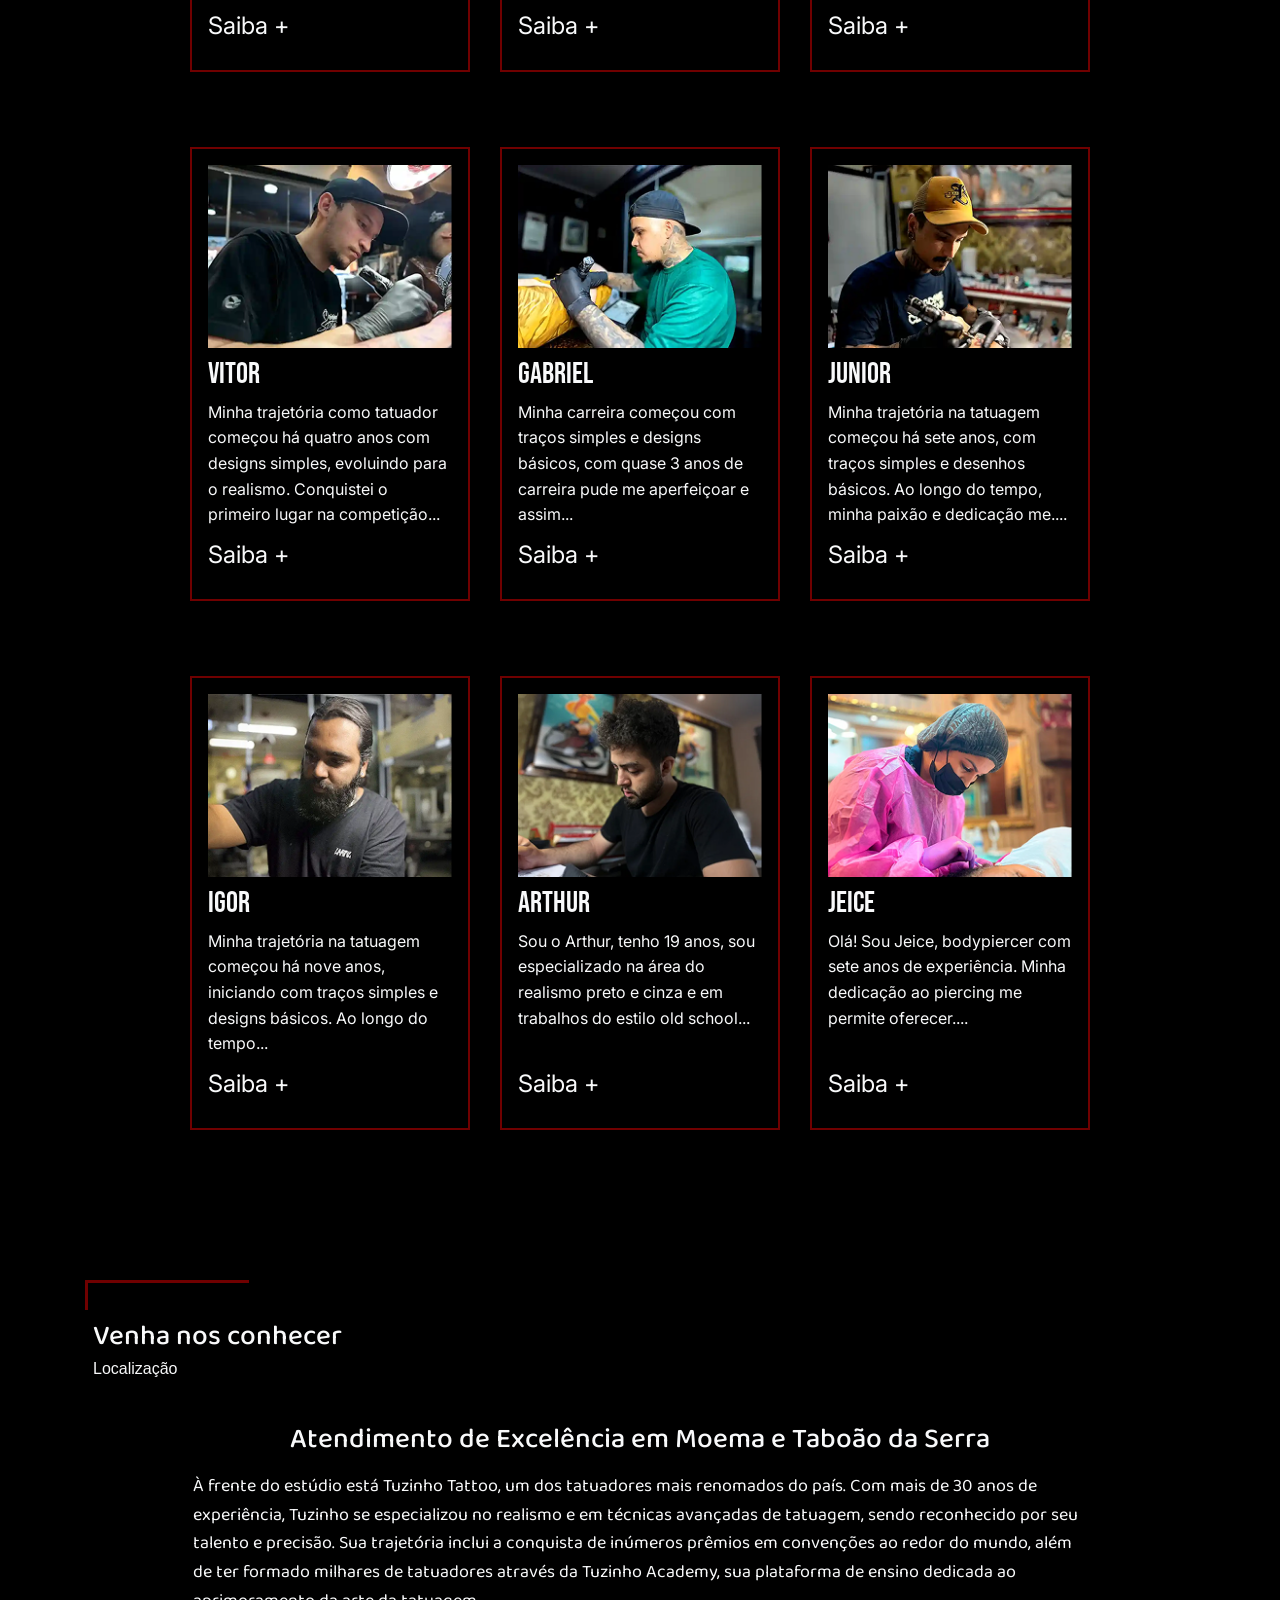
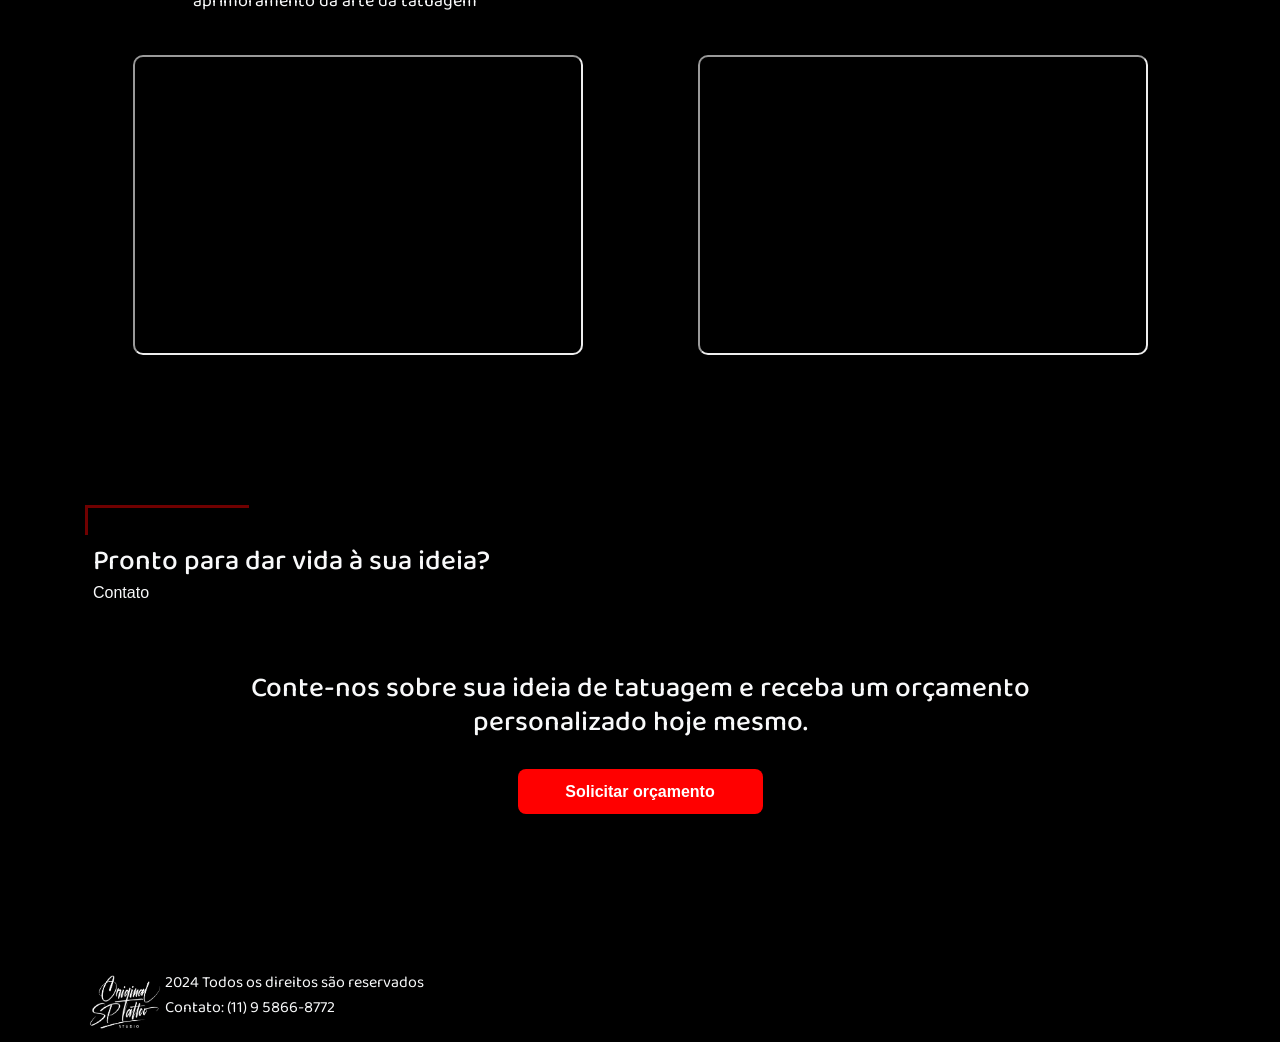
==== commit be2c4239: "Aleterações no index, criada a tag footer" ====
--- a/index.html
+++ b/index.html
@@ -51,10 +51,6 @@
         }
 
         @media (max-width:600px) {
-            main {
-                margin-bottom: 150px;
-            }
-
             .principal {
                 height: 100vh;
                 padding-bottom: 100px;
@@ -142,7 +138,7 @@
         </div>
     </header>
 
-    <main class="">
+    <main>
         <section class="principal d-flex flex-column justify-content-center align-items-center">
             <div class="d-flex flex-column justify-content-center align-items-center">
                 <img src="src/img/icones/logo-original/Logo-branco.webp" alt="Logo da Original SP Tattoo" width="500"
@@ -174,7 +170,7 @@
                         <p class="fonte-titulo fs-24 mb-0">Saiba mais</p>
                     </a>
                 </div>
-                <div class="col-4">
+                <div class="col-4 mb-3">
                     <img src="src/img/estudio/estudio-1.png" width="300" height="300"
                         alt="Imagem de uma parte do estúdio da Original Sp Tattoo Moema"
                         class="rounded img-fluid m-auto mb-3">
@@ -445,7 +441,7 @@
             <h2 class="ml-2 titulo-de-sessao fonte-principal mb-1">Venha nos conhecer</h2>
             <p class="subtitulo-de-sessao ml-2">Localização</p>
             <div class="conteudo-localização d-flex flex-column align-items-center my-4 fonte-principal">
-                <h2 class="titulo-de-sessao fonte-principal mb-3">Atendimento de Excelência em Moema e Taboão da Serra
+                <h2 class="titulo-de-sessao fonte-principal mb-3 text-center">Atendimento de Excelência em Moema e Taboão da Serra
                 </h2>
                 <p class="col-10 fs-18">
                     À frente do estúdio está Tuzinho Tattoo, um dos tatuadores mais renomados do país. Com mais de 30
@@ -471,7 +467,25 @@
             </div>
 
         </section>
+        <section class="contato container d-flex flex-column mt-sessao mb-sessao">
+            <span class="marcacao mb-2">.</span>
+            <h2 class="ml-2 titulo-de-sessao fonte-principal mb-1">Pronto para dar vida à sua ideia?</h2>
+            <p class="subtitulo-de-sessao ml-2">Contato</p>
+            <div class="container d-flex flex-column justify-content-center align-items-center my-5">
+                <h3 class="fonte-principal titulo-de-sessao text-center col-10">Conte-nos sobre sua ideia de tatuagem e receba um orçamento personalizado hoje mesmo.</h3>
+                <button class="btn-secundario mt-4">Solicitar orçamento</button>
+            </div>
+            
+        </section>
     </main>
+
+    <footer class="container d-flex aling-items-center fonte-principal">
+        <img src="src/img/icones/logo-original/Logo-branco.webp" width="80" height="80" alt="">
+        <div class="d-flex flex-column aling-items-center justify-content-center ">
+            <p class="mb-0">2024 Todos os direitos são reservados</p>
+            <p>Contato: (11) 9 5866-8772</p>
+        </div>
+    </footer>
 
     <script>
         const filterButtons = document.querySelectorAll(".filtro-btn");
--- a/src/arq/css/basico/global.css
+++ b/src/arq/css/basico/global.css
@@ -28,7 +28,10 @@
 
     .menu-desk {
         display: none !important;
+    }
 
+    footer {
+        margin-bottom: 150px;
     }
 }
 
@@ -43,5 +46,9 @@
         width: 50px;
         height: 50px;
     }
+
+    footer {
+        margin-bottom: 100px;
+    }
     
 }
--- a/src/arq/css/basico/buid.css
+++ b/src/arq/css/basico/buid.css
@@ -11,6 +11,7 @@
   --back-btn-principal: #ffff;
   --btn-cor-texto-principal: #000000;
   --back-btn-secundario: #ff0000;
+  --btn-cor-texto-secundario: #ffff
 }
 @font-face {
   font-family: 'Bebas';
@@ -45,16 +46,23 @@
   font-family: var(--fonte-titulo);
   font-size: var(--titulo-card);
 }
-
-.btn-principal {
+.btn-principal{
   background-color: var(--back-btn-principal);
   color: var(--btn-cor-texto-principal);
+}
+.btn-principal,
+.btn-secundario {
   max-width: 300px;
   width: 245px;
   height: 45px;
   border-radius: 8px;
   font-weight: bold;
-  cursor: pointer
+  cursor: pointer;
+}
+
+.btn-secundario {
+  background-color: var(--back-btn-secundario);
+  color: var(--btn-cor-texto-secundario);
 }
 
 .marcacao {
--- a/src/arq/css/index.css
+++ b/src/arq/css/index.css
@@ -84,8 +84,8 @@
 
 @media (max-width: 600px) {
   .conteudo-sobre-nos {
-    paddingwidth: 400px;
-
+    width: 400px;
+  }
   .servicos-conteudo {
     height: 120px;
     background-size: cover;
@@ -105,6 +105,15 @@
     display: flex !important;
     width: 100% !important;
   }
+
+  .mapas iframe{
+    width: 100%;
+    height: 250px;
+}
+
+footer p {
+  font-size: 12px;
+}
 }
 
 @media (max-width:400px) {
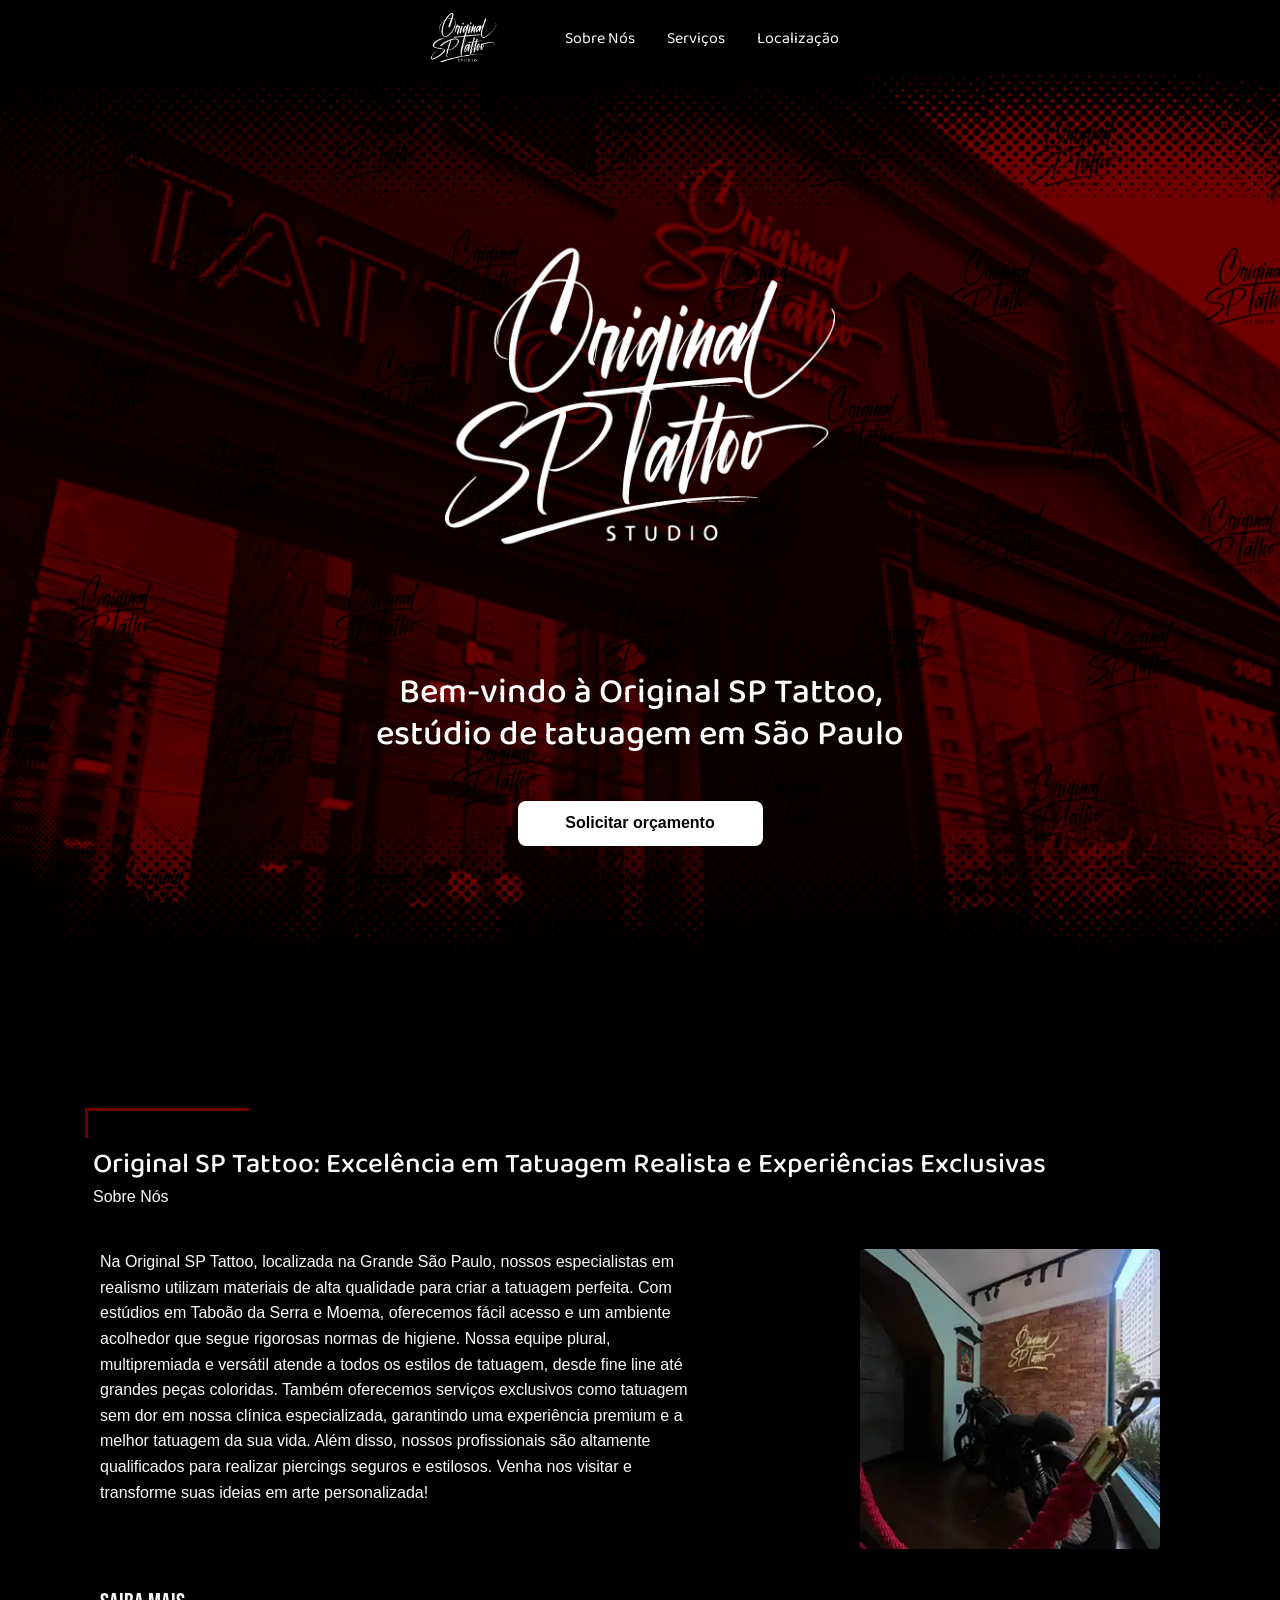
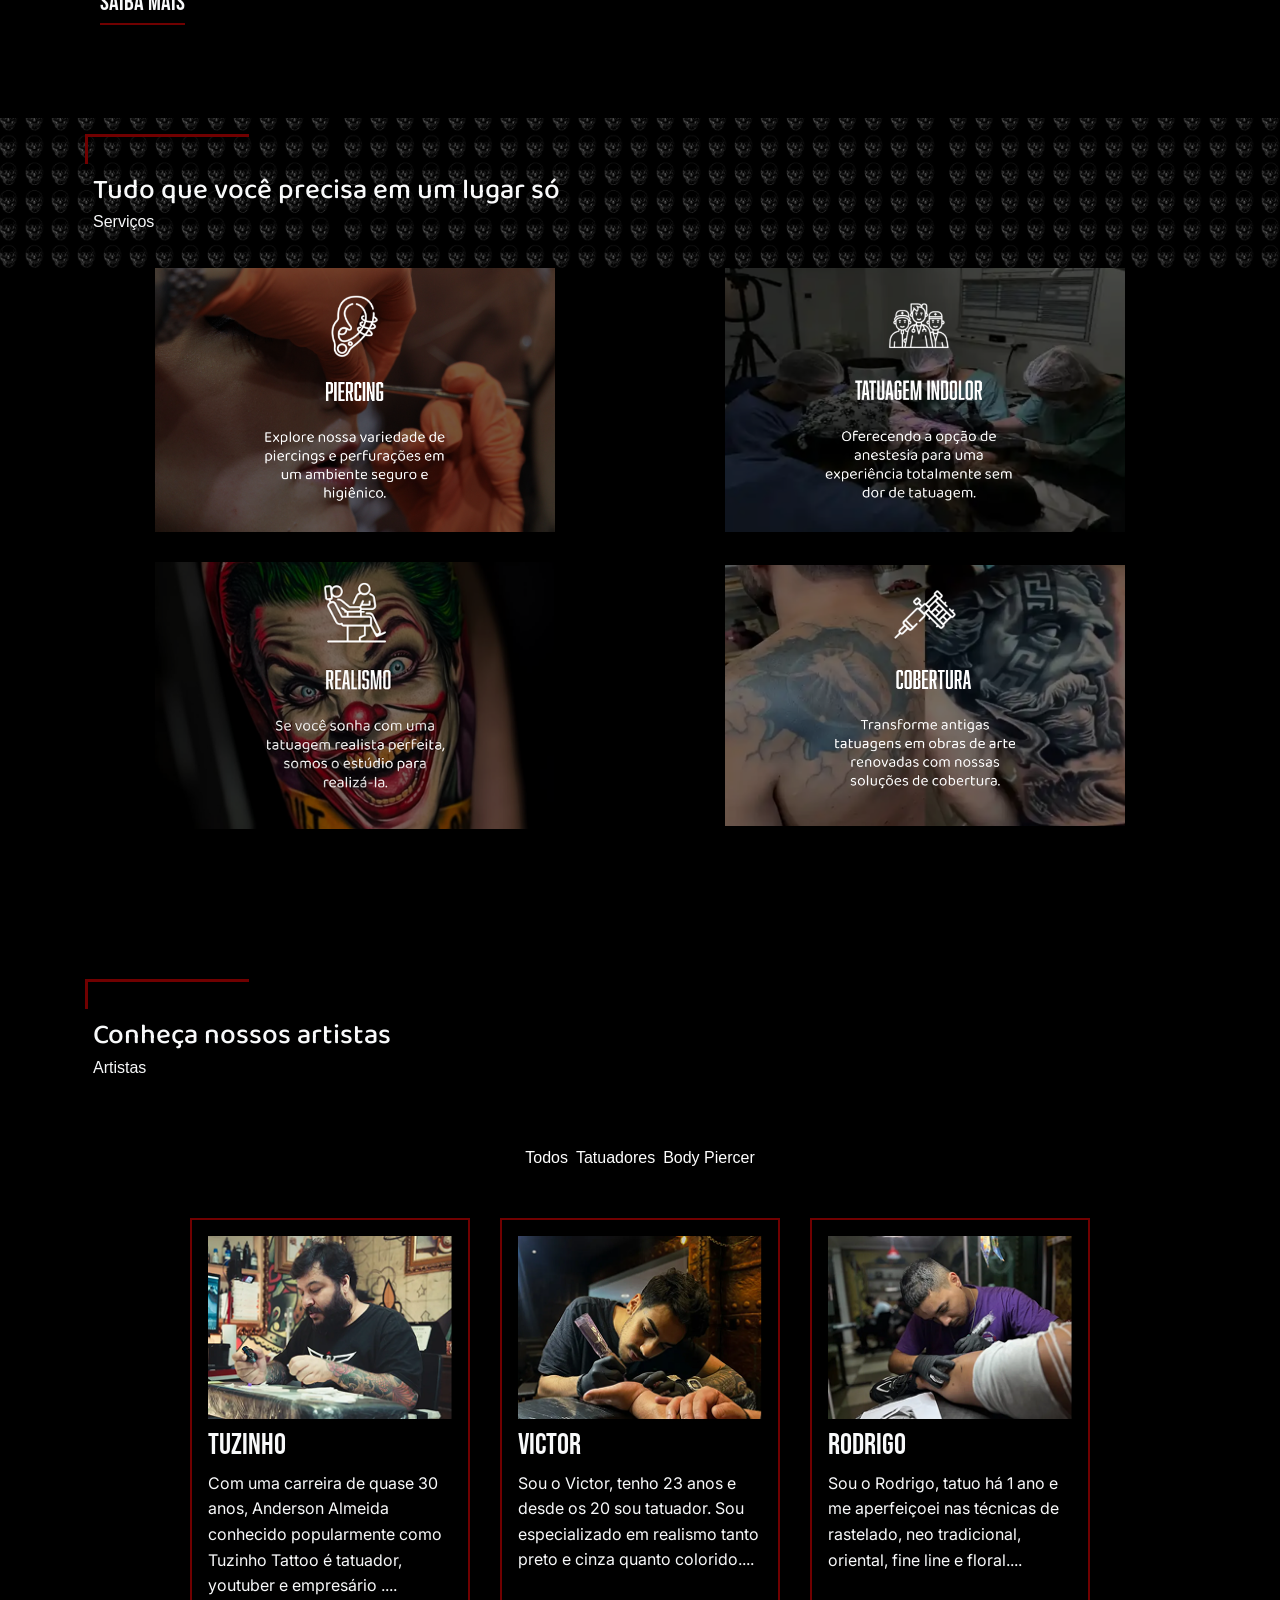
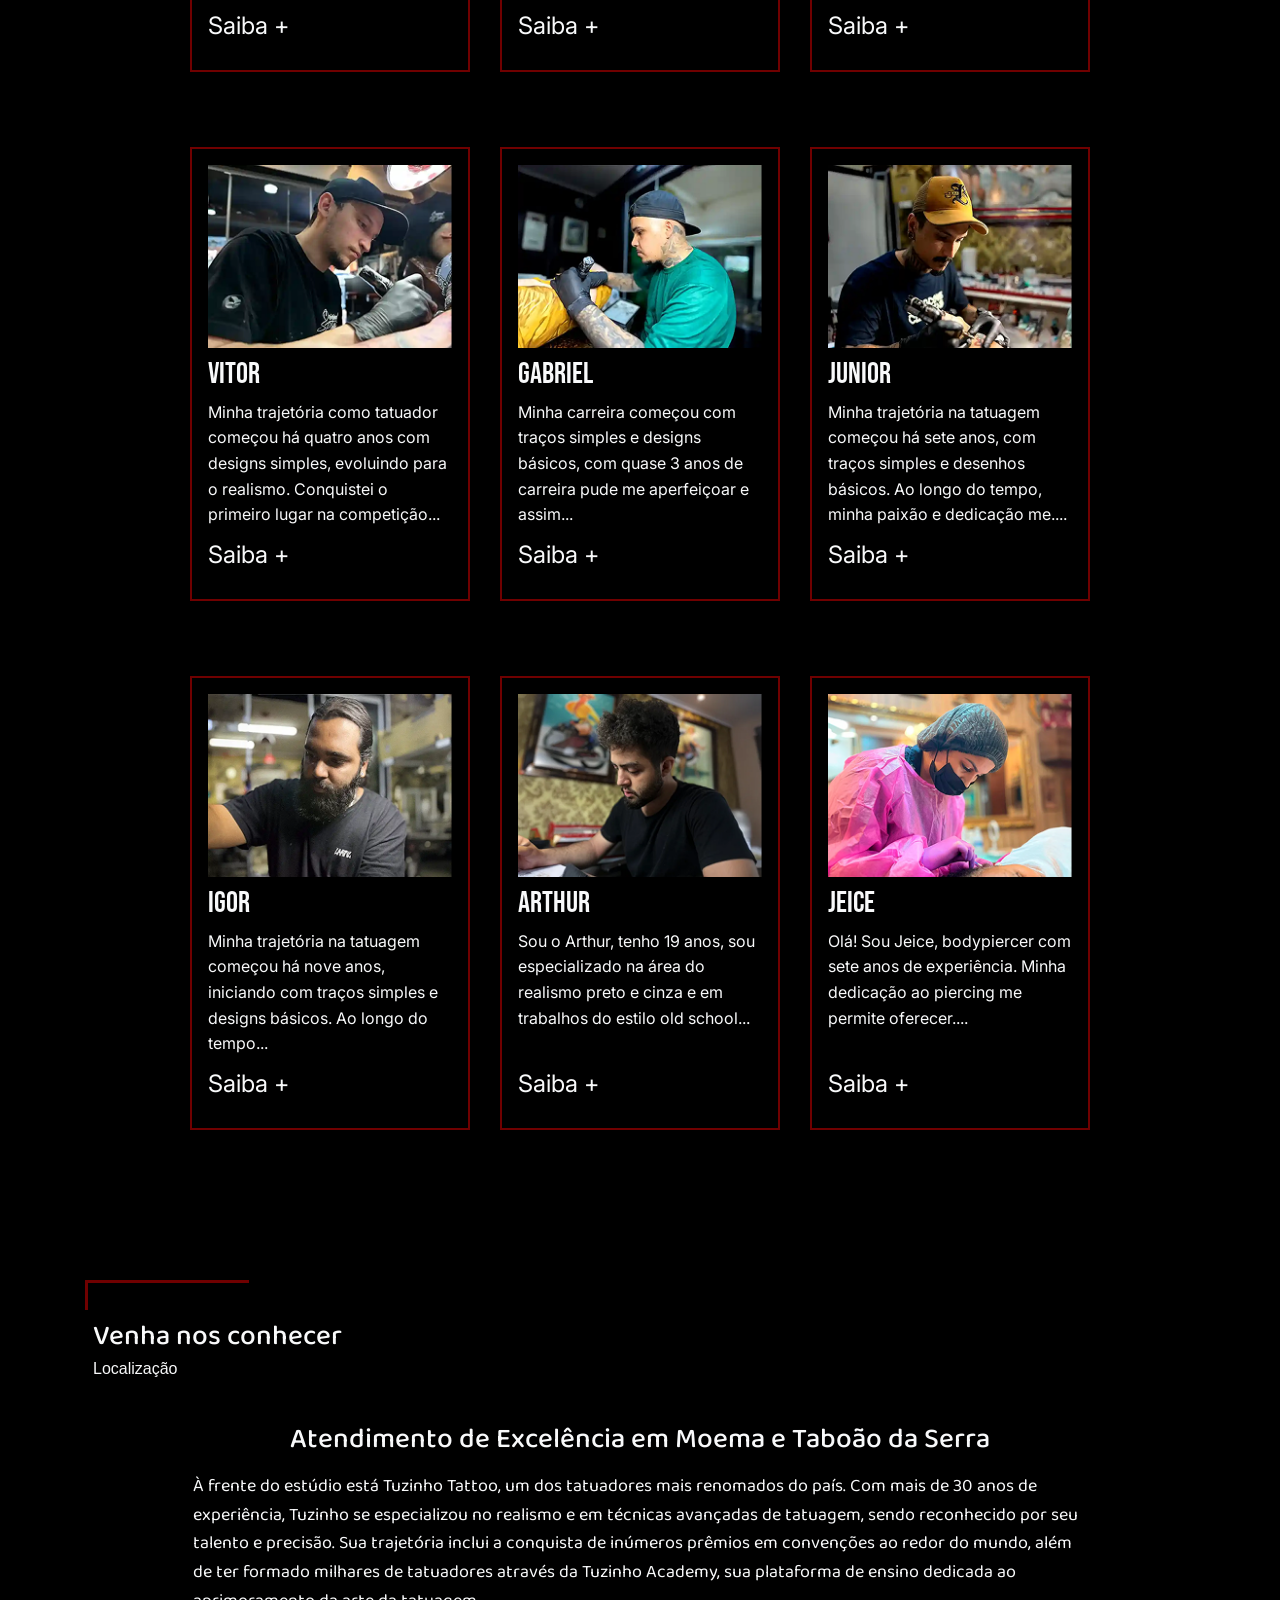
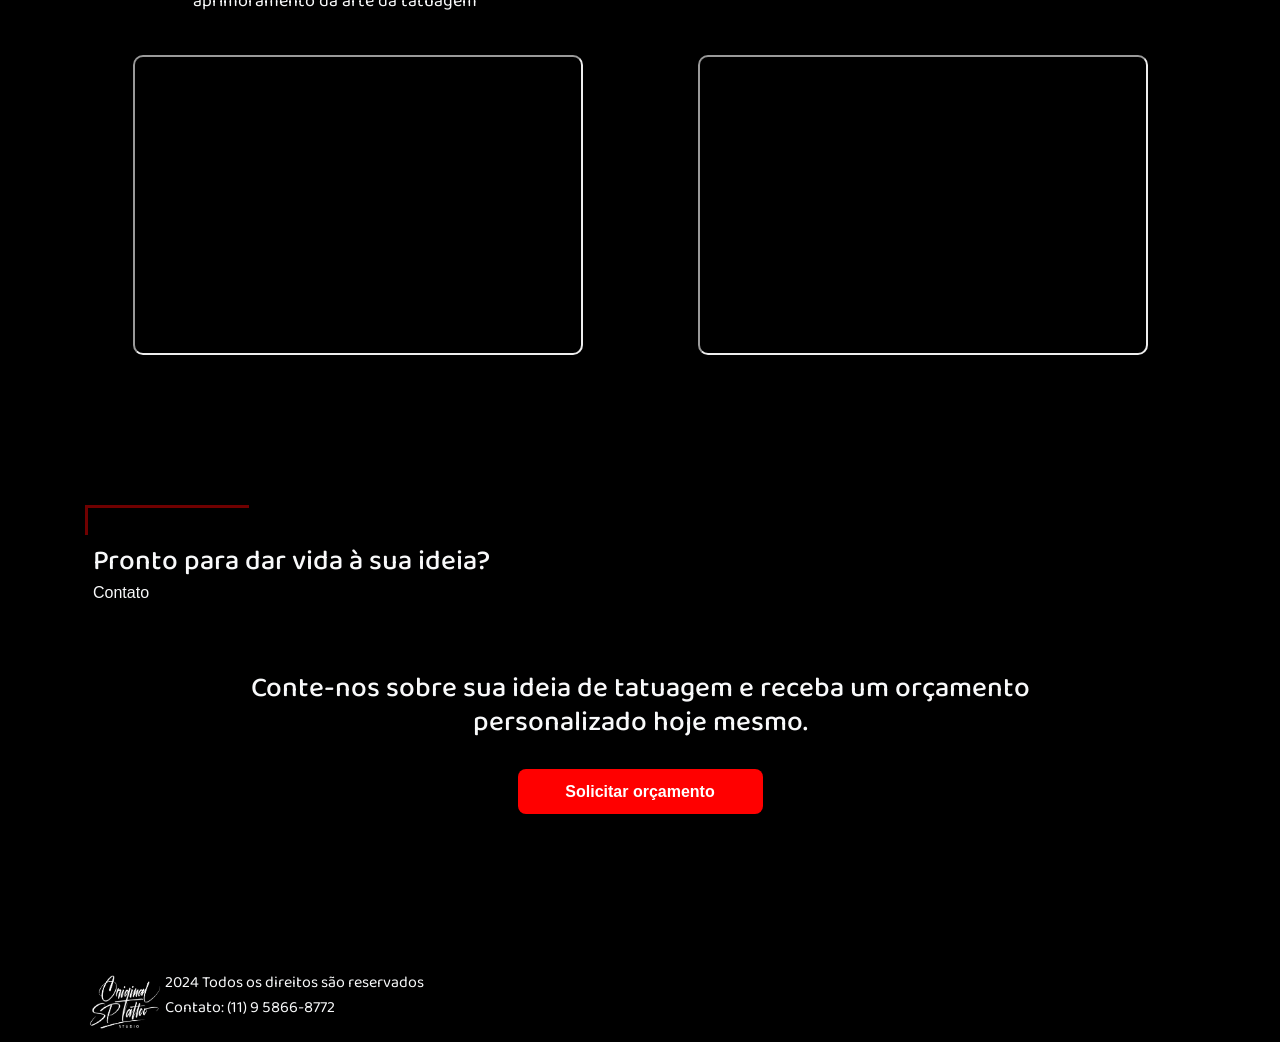
==== commit 0ed900c2: "Finalizado o index e adicionado arquivos de imagem e videos, feito grande parte da pagina de sobre n" ====
--- a/index.html
+++ b/index.html
@@ -137,12 +137,11 @@
 
         </div>
     </header>
-
     <main>
-        <section class="principal d-flex flex-column justify-content-center align-items-center">
+        <section class="principal d-flex flex-column justify-content-center align-items-center"> 
             <div class="d-flex flex-column justify-content-center align-items-center">
-                <img src="src/img/icones/logo-original/Logo-branco.webp" alt="Logo da Original SP Tattoo" width="500"
-                    height="500" class="img-fluid">
+                <img src="src/img/icones/logo-original/Logo-branco.webp" alt="Logo da Original SP Tattoo" width="450"
+                    height="450" class="img-fluid mb-5">
                 <h1 class="fonte-principal text-white text-center mb-5">Bem-vindo à Original SP Tattoo,<br> estúdio de
                     tatuagem em São Paulo</h1>
                 <button class="btn-principal ">Solicitar orçamento</button>
--- a/src/arq/css/basico/global.css
+++ b/src/arq/css/basico/global.css
@@ -33,6 +33,10 @@
     footer {
         margin-bottom: 150px;
     }
+
+    footer p {
+        font-size: 12px;
+      }
 }
 
 @media (max-width:400px) {
--- a/src/arq/css/index.css
+++ b/src/arq/css/index.css
@@ -2,7 +2,7 @@
   text-decoration: none;
 }
 .servicos-conteudo {
-  background-image: url(../../img/fundo-servicos.png);
+  background-image: url(../../img/backgrounds/fundo-servicos.png);
   background-position: center center;
   background-size: contain;
   height: 150px;
@@ -127,4 +127,8 @@
         font-size: 14px !important;
       }
 
+      .galeria video{
+        width: 200px !important;
+      }
+
 }
